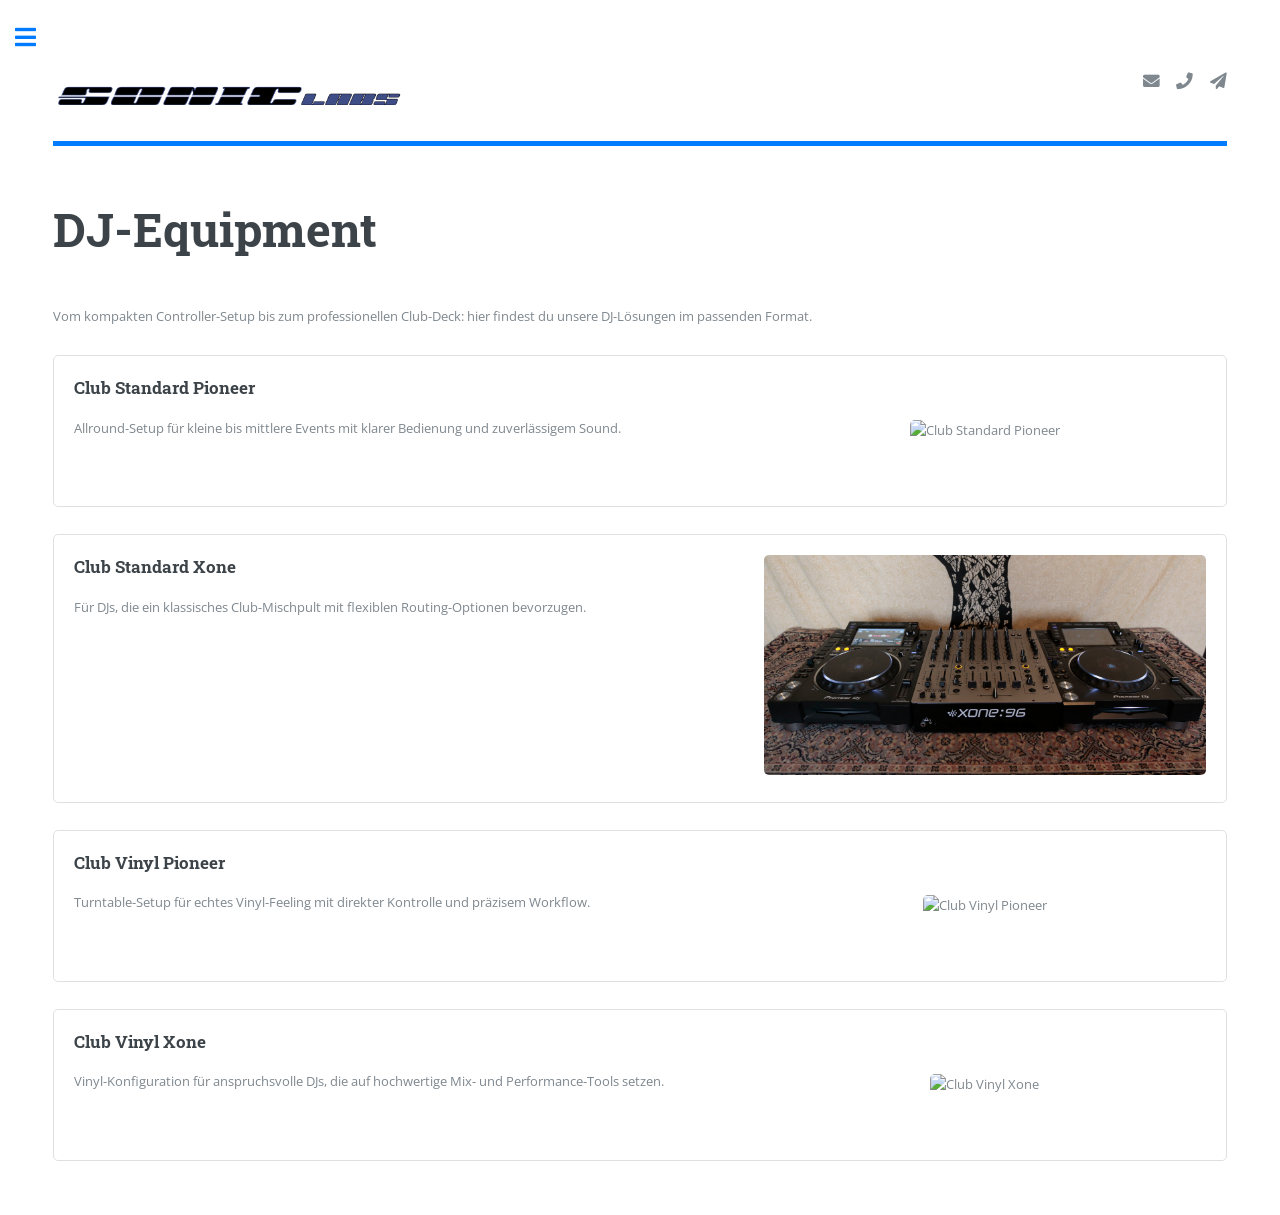
==== dj-equipment.html @ 785f8b0d "lets go" ====
<!doctype html>
<html>
  <head>
    <meta charset="utf-8" />
    <meta name="viewport" content="width=device-width, initial-scale=1" />
    <title>Sonic Labs | DJ-Equipment</title>
    <link rel="stylesheet" href="assets/css/main.css" />
  </head>
  <body class="is-preload">
    <div id="wrapper">
      <div id="main">
        <div class="inner">
          <header id="header">
            <a href="index.html" class="logo site-logo"
              ><img src="images/Sonic%20Labs%20Logo.png" alt="Sonic Labs"
            /></a>
            <ul class="icons">
              <li>
                <a
                  href="mailto:info@pa-anlagen.de"
                  class="icon solid fa-envelope"
                  ><span class="label">E-Mail</span></a
                >
              </li>
              <li>
                <a href="tel:+490000000000" class="icon solid fa-phone"
                  ><span class="label">Telefon</span></a
                >
              </li>
              <li>
                <a href="kontakt.html" class="icon solid fa-paper-plane"
                  ><span class="label">Anfrage</span></a
                >
              </li>
            </ul>
          </header>

          <section>
            <header class="main"><h1>DJ-Equipment</h1></header>
            <p>
              Vom kompakten Controller-Setup bis zum professionellen Club-Deck:
              hier findest du unsere DJ-Lösungen im passenden Format.
            </p>

            <section class="box">
              <div>
                <h3>Club Standard Pioneer</h3>
                <p>
                  Allround-Setup für kleine bis mittlere Events mit klarer
                  Bedienung und zuverlässigem Sound.
                </p>
              </div>
              <span class="image fit"
                ><img
                  src="images/Club%20Standart%20Pioneer.JPG"
                  alt="Club Standard Pioneer"
              /></span>
            </section>

            <section class="box">
              <div>
                <h3>Club Standard Xone</h3>
                <p>
                  Für DJs, die ein klassisches Club-Mischpult mit flexiblen
                  Routing-Optionen bevorzugen.
                </p>
              </div>
              <span class="image fit"
                ><img
                  src="images/Club%20Standart%20Xone.JPG"
                  alt="Club Standard Xone"
              /></span>
            </section>

            <section class="box">
              <div>
                <h3>Club Vinyl Pioneer</h3>
                <p>
                  Turntable-Setup für echtes Vinyl-Feeling mit direkter
                  Kontrolle und präzisem Workflow.
                </p>
              </div>
              <span class="image fit"
                ><img
                  src="images/Club%20Vinyl%20Pioneer.JPG"
                  alt="Club Vinyl Pioneer"
              /></span>
            </section>

            <section class="box">
              <div>
                <h3>Club Vinyl Xone</h3>
                <p>
                  Vinyl-Konfiguration für anspruchsvolle DJs, die auf
                  hochwertige Mix- und Performance-Tools setzen.
                </p>
              </div>
              <span class="image fit"
                ><img
                  src="images/Club%20Vinyl%20Xone.JPG"
                  alt="Club Vinyl Xone"
              /></span>
            </section>
          </section>
        </div>
      </div>

      <div id="sidebar">
        <div class="inner">
          <nav id="menu">
            <header class="major"><h2>Menü</h2></header>
            <ul>
              <li><a href="index.html#banner">Start</a></li>
              <li><a href="pa-systeme.html">PA-Systeme</a></li>
              <li><a href="lichttechnik.html">Lichttechnik</a></li>
              <li><a href="dj-equipment.html">DJ-Equipment</a></li>
              <li>
                <a href="zusatzliche-leistungen.html"
                  >Zusätzliche Dienstleistungen</a
                >
              </li>
              <li><a href="kontakt.html">Kontakt</a></li>
              <li><a href="impressum.html">Impressum</a></li>
            </ul>
          </nav>
          <footer id="footer">
            <p class="copyright">&copy; Sonic Labs</p>
          </footer>
        </div>
      </div>
    </div>
    <script src="assets/js/jquery.min.js"></script>
    <script src="assets/js/browser.min.js"></script>
    <script src="assets/js/breakpoints.min.js"></script>
    <script src="assets/js/util.js"></script>
    <script src="assets/js/main.js"></script>
  </body>
</html>
---- assets/css/main.css ----
@import url(fontawesome-all.min.css);
@import url("https://fonts.googleapis.com/css?family=Open+Sans:400,600,400italic,600italic|Roboto+Slab:400,700");
/*
	Editorial by HTML5 UP
	html5up.net | @ajlkn
	Free for personal and commercial use under the CCA 3.0 license (html5up.net/license)
*/
html,
body,
div,
span,
applet,
object,
iframe,
h1,
h2,
h3,
h4,
h5,
h6,
p,
blockquote,
pre,
a,
abbr,
acronym,
address,
big,
cite,
code,
del,
dfn,
em,
img,
ins,
kbd,
q,
s,
samp,
small,
strike,
strong,
sub,
sup,
tt,
var,
b,
u,
i,
center,
dl,
dt,
dd,
ol,
ul,
li,
fieldset,
form,
label,
legend,
table,
caption,
tbody,
tfoot,
thead,
tr,
th,
td,
article,
aside,
canvas,
details,
embed,
figure,
figcaption,
footer,
header,
hgroup,
menu,
nav,
output,
ruby,
section,
summary,
time,
mark,
audio,
video {
  margin: 0;
  padding: 0;
  border: 0;
  font-size: 100%;
  font: inherit;
  vertical-align: baseline;
}

article,
aside,
details,
figcaption,
figure,
footer,
header,
hgroup,
menu,
nav,
section {
  display: block;
}

body {
  line-height: 1;
}

ol,
ul {
  list-style: none;
}

blockquote,
q {
  quotes: none;
}
blockquote:before,
blockquote:after,
q:before,
q:after {
  content: "";
  content: none;
}

table {
  border-collapse: collapse;
  border-spacing: 0;
}

body {
  -webkit-text-size-adjust: none;
}

@media screen and (max-width: 480px) {
  html,
  body {
    min-width: 320px;
  }
}

html {
  box-sizing: border-box;
}

*,
*:before,
*:after {
  box-sizing: inherit;
}

body {
  background: #ffffff;
}
body.is-preload *,
body.is-preload *:before,
body.is-preload *:after,
body.is-resizing *,
body.is-resizing *:before,
body.is-resizing *:after {
  -moz-animation: none !important;
  -webkit-animation: none !important;
  -ms-animation: none !important;
  animation: none !important;
  -moz-transition: none !important;
  -webkit-transition: none !important;
  -ms-transition: none !important;
  transition: none !important;
}

/* Type */
body,
input,
select,
textarea {
  color: #7f888f;
  font-family: "Open Sans", sans-serif;
  font-size: 13pt;
  font-weight: 400;
  line-height: 1.65;
}
@media screen and (max-width: 1680px) {
  body,
  input,
  select,
  textarea {
    font-size: 11pt;
  }
}
@media screen and (max-width: 1280px) {
  body,
  input,
  select,
  textarea {
    font-size: 10pt;
  }
}
@media screen and (max-width: 360px) {
  body,
  input,
  select,
  textarea {
    font-size: 9pt;
  }
}

a {
  -moz-transition:
    color 0.2s ease-in-out,
    border-bottom-color 0.2s ease-in-out;
  -webkit-transition:
    color 0.2s ease-in-out,
    border-bottom-color 0.2s ease-in-out;
  -ms-transition:
    color 0.2s ease-in-out,
    border-bottom-color 0.2s ease-in-out;
  transition:
    color 0.2s ease-in-out,
    border-bottom-color 0.2s ease-in-out;
  border-bottom: dotted 1px;
  color: #007bff;
  text-decoration: none;
}
a:hover {
  border-bottom-color: #007bff;
  color: #007bff !important;
}
a:hover strong {
  color: inherit;
}

strong,
b {
  color: #3d4449;
  font-weight: 600;
}

em,
i {
  font-style: italic;
}

p {
  margin: 0 0 2em 0;
}

h1,
h2,
h3,
h4,
h5,
h6 {
  color: #3d4449;
  font-family: "Roboto Slab", serif;
  font-weight: 700;
  line-height: 1.5;
  margin: 0 0 1em 0;
}
h1 a,
h2 a,
h3 a,
h4 a,
h5 a,
h6 a {
  color: inherit;
  text-decoration: none;
  border-bottom: 0;
}

h1 {
  font-size: 4em;
  margin: 0 0 0.5em 0;
  line-height: 1.3;
}

h2 {
  font-size: 1.75em;
}

h3 {
  font-size: 1.25em;
}

h4 {
  font-size: 1.1em;
}

h5 {
  font-size: 0.9em;
}

h6 {
  font-size: 0.7em;
}

@media screen and (max-width: 1680px) {
  h1 {
    font-size: 3.5em;
  }
}

@media screen and (max-width: 980px) {
  h1 {
    font-size: 3.25em;
  }
}

@media screen and (max-width: 736px) {
  h1 {
    font-size: 2em;
    line-height: 1.4;
  }
  h2 {
    font-size: 1.5em;
  }
}

sub {
  font-size: 0.8em;
  position: relative;
  top: 0.5em;
}

sup {
  font-size: 0.8em;
  position: relative;
  top: -0.5em;
}

blockquote {
  border-left: solid 3px rgba(210, 215, 217, 0.75);
  font-style: italic;
  margin: 0 0 2em 0;
  padding: 0.5em 0 0.5em 2em;
}

code {
  background: rgba(230, 235, 237, 0.25);
  border-radius: 0.375em;
  border: solid 1px rgba(210, 215, 217, 0.75);
  font-family: "Courier New", monospace;
  font-size: 0.9em;
  margin: 0 0.25em;
  padding: 0.25em 0.65em;
}

pre {
  -webkit-overflow-scrolling: touch;
  font-family: "Courier New", monospace;
  font-size: 0.9em;
  margin: 0 0 2em 0;
}
pre code {
  display: block;
  line-height: 1.75;
  padding: 1em 1.5em;
  overflow-x: auto;
}

hr {
  border: 0;
  border-bottom: solid 1px rgba(210, 215, 217, 0.75);
  margin: 2em 0;
}
hr.major {
  margin: 3em 0;
}

.align-left {
  text-align: left;
}

.align-center {
  text-align: center;
}

.align-right {
  text-align: right;
}

/* Row */
.row {
  display: flex;
  flex-wrap: wrap;
  box-sizing: border-box;
  align-items: stretch;
}
.row > * {
  box-sizing: border-box;
}
.row.gtr-uniform > * > :last-child {
  margin-bottom: 0;
}
.row.aln-left {
  justify-content: flex-start;
}
.row.aln-center {
  justify-content: center;
}
.row.aln-right {
  justify-content: flex-end;
}
.row.aln-top {
  align-items: flex-start;
}
.row.aln-middle {
  align-items: center;
}
.row.aln-bottom {
  align-items: flex-end;
}
.row > .imp {
  order: -1;
}
.row > .col-1 {
  width: 8.33333%;
}
.row > .off-1 {
  margin-left: 8.33333%;
}
.row > .col-2 {
  width: 16.66667%;
}
.row > .off-2 {
  margin-left: 16.66667%;
}
.row > .col-3 {
  width: 25%;
}
.row > .off-3 {
  margin-left: 25%;
}
.row > .col-4 {
  width: 33.33333%;
}
.row > .off-4 {
  margin-left: 33.33333%;
}
.row > .col-5 {
  width: 41.66667%;
}
.row > .off-5 {
  margin-left: 41.66667%;
}
.row > .col-6 {
  width: 50%;
}
.row > .off-6 {
  margin-left: 50%;
}
.row > .col-7 {
  width: 58.33333%;
}
.row > .off-7 {
  margin-left: 58.33333%;
}
.row > .col-8 {
  width: 66.66667%;
}
.row > .off-8 {
  margin-left: 66.66667%;
}
.row > .col-9 {
  width: 75%;
}
.row > .off-9 {
  margin-left: 75%;
}
.row > .col-10 {
  width: 83.33333%;
}
.row > .off-10 {
  margin-left: 83.33333%;
}
.row > .col-11 {
  width: 91.66667%;
}
.row > .off-11 {
  margin-left: 91.66667%;
}
.row > .col-12 {
  width: 100%;
}
.row > .off-12 {
  margin-left: 100%;
}
.row.gtr-0 {
  margin-top: 0;
  margin-left: 0em;
}
.row.gtr-0 > * {
  padding: 0 0 0 0em;
}
.row.gtr-0.gtr-uniform {
  margin-top: 0em;
}
.row.gtr-0.gtr-uniform > * {
  padding-top: 0em;
}
.row.gtr-25 {
  margin-top: 0;
  margin-left: -0.375em;
}
.row.gtr-25 > * {
  padding: 0 0 0 0.375em;
}
.row.gtr-25.gtr-uniform {
  margin-top: -0.375em;
}
.row.gtr-25.gtr-uniform > * {
  padding-top: 0.375em;
}
.row.gtr-50 {
  margin-top: 0;
  margin-left: -0.75em;
}
.row.gtr-50 > * {
  padding: 0 0 0 0.75em;
}
.row.gtr-50.gtr-uniform {
  margin-top: -0.75em;
}
.row.gtr-50.gtr-uniform > * {
  padding-top: 0.75em;
}
.row {
  margin-top: 0;
  margin-left: -1.5em;
}
.row > * {
  padding: 0 0 0 1.5em;
}
.row.gtr-uniform {
  margin-top: -1.5em;
}
.row.gtr-uniform > * {
  padding-top: 1.5em;
}
.row.gtr-150 {
  margin-top: 0;
  margin-left: -2.25em;
}
.row.gtr-150 > * {
  padding: 0 0 0 2.25em;
}
.row.gtr-150.gtr-uniform {
  margin-top: -2.25em;
}
.row.gtr-150.gtr-uniform > * {
  padding-top: 2.25em;
}
.row.gtr-200 {
  margin-top: 0;
  margin-left: -3em;
}
.row.gtr-200 > * {
  padding: 0 0 0 3em;
}
.row.gtr-200.gtr-uniform {
  margin-top: -3em;
}
.row.gtr-200.gtr-uniform > * {
  padding-top: 3em;
}
@media screen and (max-width: 1680px) {
  .row {
    display: flex;
    flex-wrap: wrap;
    box-sizing: border-box;
    align-items: stretch;
  }
  .row > * {
    box-sizing: border-box;
  }
  .row.gtr-uniform > * > :last-child {
    margin-bottom: 0;
  }
  .row.aln-left {
    justify-content: flex-start;
  }
  .row.aln-center {
    justify-content: center;
  }
  .row.aln-right {
    justify-content: flex-end;
  }
  .row.aln-top {
    align-items: flex-start;
  }
  .row.aln-middle {
    align-items: center;
  }
  .row.aln-bottom {
    align-items: flex-end;
  }
  .row > .imp-xlarge {
    order: -1;
  }
  .row > .col-1-xlarge {
    width: 8.33333%;
  }
  .row > .off-1-xlarge {
    margin-left: 8.33333%;
  }
  .row > .col-2-xlarge {
    width: 16.66667%;
  }
  .row > .off-2-xlarge {
    margin-left: 16.66667%;
  }
  .row > .col-3-xlarge {
    width: 25%;
  }
  .row > .off-3-xlarge {
    margin-left: 25%;
  }
  .row > .col-4-xlarge {
    width: 33.33333%;
  }
  .row > .off-4-xlarge {
    margin-left: 33.33333%;
  }
  .row > .col-5-xlarge {
    width: 41.66667%;
  }
  .row > .off-5-xlarge {
    margin-left: 41.66667%;
  }
  .row > .col-6-xlarge {
    width: 50%;
  }
  .row > .off-6-xlarge {
    margin-left: 50%;
  }
  .row > .col-7-xlarge {
    width: 58.33333%;
  }
  .row > .off-7-xlarge {
    margin-left: 58.33333%;
  }
  .row > .col-8-xlarge {
    width: 66.66667%;
  }
  .row > .off-8-xlarge {
    margin-left: 66.66667%;
  }
  .row > .col-9-xlarge {
    width: 75%;
  }
  .row > .off-9-xlarge {
    margin-left: 75%;
  }
  .row > .col-10-xlarge {
    width: 83.33333%;
  }
  .row > .off-10-xlarge {
    margin-left: 83.33333%;
  }
  .row > .col-11-xlarge {
    width: 91.66667%;
  }
  .row > .off-11-xlarge {
    margin-left: 91.66667%;
  }
  .row > .col-12-xlarge {
    width: 100%;
  }
  .row > .off-12-xlarge {
    margin-left: 100%;
  }
  .row.gtr-0 {
    margin-top: 0;
    margin-left: 0em;
  }
  .row.gtr-0 > * {
    padding: 0 0 0 0em;
  }
  .row.gtr-0.gtr-uniform {
    margin-top: 0em;
  }
  .row.gtr-0.gtr-uniform > * {
    padding-top: 0em;
  }
  .row.gtr-25 {
    margin-top: 0;
    margin-left: -0.375em;
  }
  .row.gtr-25 > * {
    padding: 0 0 0 0.375em;
  }
  .row.gtr-25.gtr-uniform {
    margin-top: -0.375em;
  }
  .row.gtr-25.gtr-uniform > * {
    padding-top: 0.375em;
  }
  .row.gtr-50 {
    margin-top: 0;
    margin-left: -0.75em;
  }
  .row.gtr-50 > * {
    padding: 0 0 0 0.75em;
  }
  .row.gtr-50.gtr-uniform {
    margin-top: -0.75em;
  }
  .row.gtr-50.gtr-uniform > * {
    padding-top: 0.75em;
  }
  .row {
    margin-top: 0;
    margin-left: -1.5em;
  }
  .row > * {
    padding: 0 0 0 1.5em;
  }
  .row.gtr-uniform {
    margin-top: -1.5em;
  }
  .row.gtr-uniform > * {
    padding-top: 1.5em;
  }
  .row.gtr-150 {
    margin-top: 0;
    margin-left: -2.25em;
  }
  .row.gtr-150 > * {
    padding: 0 0 0 2.25em;
  }
  .row.gtr-150.gtr-uniform {
    margin-top: -2.25em;
  }
  .row.gtr-150.gtr-uniform > * {
    padding-top: 2.25em;
  }
  .row.gtr-200 {
    margin-top: 0;
    margin-left: -3em;
  }
  .row.gtr-200 > * {
    padding: 0 0 0 3em;
  }
  .row.gtr-200.gtr-uniform {
    margin-top: -3em;
  }
  .row.gtr-200.gtr-uniform > * {
    padding-top: 3em;
  }
}
@media screen and (max-width: 1280px) {
  .row {
    display: flex;
    flex-wrap: wrap;
    box-sizing: border-box;
    align-items: stretch;
  }
  .row > * {
    box-sizing: border-box;
  }
  .row.gtr-uniform > * > :last-child {
    margin-bottom: 0;
  }
  .row.aln-left {
    justify-content: flex-start;
  }
  .row.aln-center {
    justify-content: center;
  }
  .row.aln-right {
    justify-content: flex-end;
  }
  .row.aln-top {
    align-items: flex-start;
  }
  .row.aln-middle {
    align-items: center;
  }
  .row.aln-bottom {
    align-items: flex-end;
  }
  .row > .imp-large {
    order: -1;
  }
  .row > .col-1-large {
    width: 8.33333%;
  }
  .row > .off-1-large {
    margin-left: 8.33333%;
  }
  .row > .col-2-large {
    width: 16.66667%;
  }
  .row > .off-2-large {
    margin-left: 16.66667%;
  }
  .row > .col-3-large {
    width: 25%;
  }
  .row > .off-3-large {
    margin-left: 25%;
  }
  .row > .col-4-large {
    width: 33.33333%;
  }
  .row > .off-4-large {
    margin-left: 33.33333%;
  }
  .row > .col-5-large {
    width: 41.66667%;
  }
  .row > .off-5-large {
    margin-left: 41.66667%;
  }
  .row > .col-6-large {
    width: 50%;
  }
  .row > .off-6-large {
    margin-left: 50%;
  }
  .row > .col-7-large {
    width: 58.33333%;
  }
  .row > .off-7-large {
    margin-left: 58.33333%;
  }
  .row > .col-8-large {
    width: 66.66667%;
  }
  .row > .off-8-large {
    margin-left: 66.66667%;
  }
  .row > .col-9-large {
    width: 75%;
  }
  .row > .off-9-large {
    margin-left: 75%;
  }
  .row > .col-10-large {
    width: 83.33333%;
  }
  .row > .off-10-large {
    margin-left: 83.33333%;
  }
  .row > .col-11-large {
    width: 91.66667%;
  }
  .row > .off-11-large {
    margin-left: 91.66667%;
  }
  .row > .col-12-large {
    width: 100%;
  }
  .row > .off-12-large {
    margin-left: 100%;
  }
  .row.gtr-0 {
    margin-top: 0;
    margin-left: 0em;
  }
  .row.gtr-0 > * {
    padding: 0 0 0 0em;
  }
  .row.gtr-0.gtr-uniform {
    margin-top: 0em;
  }
  .row.gtr-0.gtr-uniform > * {
    padding-top: 0em;
  }
  .row.gtr-25 {
    margin-top: 0;
    margin-left: -0.375em;
  }
  .row.gtr-25 > * {
    padding: 0 0 0 0.375em;
  }
  .row.gtr-25.gtr-uniform {
    margin-top: -0.375em;
  }
  .row.gtr-25.gtr-uniform > * {
    padding-top: 0.375em;
  }
  .row.gtr-50 {
    margin-top: 0;
    margin-left: -0.75em;
  }
  .row.gtr-50 > * {
    padding: 0 0 0 0.75em;
  }
  .row.gtr-50.gtr-uniform {
    margin-top: -0.75em;
  }
  .row.gtr-50.gtr-uniform > * {
    padding-top: 0.75em;
  }
  .row {
    margin-top: 0;
    margin-left: -1.5em;
  }
  .row > * {
    padding: 0 0 0 1.5em;
  }
  .row.gtr-uniform {
    margin-top: -1.5em;
  }
  .row.gtr-uniform > * {
    padding-top: 1.5em;
  }
  .row.gtr-150 {
    margin-top: 0;
    margin-left: -2.25em;
  }
  .row.gtr-150 > * {
    padding: 0 0 0 2.25em;
  }
  .row.gtr-150.gtr-uniform {
    margin-top: -2.25em;
  }
  .row.gtr-150.gtr-uniform > * {
    padding-top: 2.25em;
  }
  .row.gtr-200 {
    margin-top: 0;
    margin-left: -3em;
  }
  .row.gtr-200 > * {
    padding: 0 0 0 3em;
  }
  .row.gtr-200.gtr-uniform {
    margin-top: -3em;
  }
  .row.gtr-200.gtr-uniform > * {
    padding-top: 3em;
  }
}
@media screen and (max-width: 980px) {
  .row {
    display: flex;
    flex-wrap: wrap;
    box-sizing: border-box;
    align-items: stretch;
  }
  .row > * {
    box-sizing: border-box;
  }
  .row.gtr-uniform > * > :last-child {
    margin-bottom: 0;
  }
  .row.aln-left {
    justify-content: flex-start;
  }
  .row.aln-center {
    justify-content: center;
  }
  .row.aln-right {
    justify-content: flex-end;
  }
  .row.aln-top {
    align-items: flex-start;
  }
  .row.aln-middle {
    align-items: center;
  }
  .row.aln-bottom {
    align-items: flex-end;
  }
  .row > .imp-medium {
    order: -1;
  }
  .row > .col-1-medium {
    width: 8.33333%;
  }
  .row > .off-1-medium {
    margin-left: 8.33333%;
  }
  .row > .col-2-medium {
    width: 16.66667%;
  }
  .row > .off-2-medium {
    margin-left: 16.66667%;
  }
  .row > .col-3-medium {
    width: 25%;
  }
  .row > .off-3-medium {
    margin-left: 25%;
  }
  .row > .col-4-medium {
    width: 33.33333%;
  }
  .row > .off-4-medium {
    margin-left: 33.33333%;
  }
  .row > .col-5-medium {
    width: 41.66667%;
  }
  .row > .off-5-medium {
    margin-left: 41.66667%;
  }
  .row > .col-6-medium {
    width: 50%;
  }
  .row > .off-6-medium {
    margin-left: 50%;
  }
  .row > .col-7-medium {
    width: 58.33333%;
  }
  .row > .off-7-medium {
    margin-left: 58.33333%;
  }
  .row > .col-8-medium {
    width: 66.66667%;
  }
  .row > .off-8-medium {
    margin-left: 66.66667%;
  }
  .row > .col-9-medium {
    width: 75%;
  }
  .row > .off-9-medium {
    margin-left: 75%;
  }
  .row > .col-10-medium {
    width: 83.33333%;
  }
  .row > .off-10-medium {
    margin-left: 83.33333%;
  }
  .row > .col-11-medium {
    width: 91.66667%;
  }
  .row > .off-11-medium {
    margin-left: 91.66667%;
  }
  .row > .col-12-medium {
    width: 100%;
  }
  .row > .off-12-medium {
    margin-left: 100%;
  }
  .row.gtr-0 {
    margin-top: 0;
    margin-left: 0em;
  }
  .row.gtr-0 > * {
    padding: 0 0 0 0em;
  }
  .row.gtr-0.gtr-uniform {
    margin-top: 0em;
  }
  .row.gtr-0.gtr-uniform > * {
    padding-top: 0em;
  }
  .row.gtr-25 {
    margin-top: 0;
    margin-left: -0.375em;
  }
  .row.gtr-25 > * {
    padding: 0 0 0 0.375em;
  }
  .row.gtr-25.gtr-uniform {
    margin-top: -0.375em;
  }
  .row.gtr-25.gtr-uniform > * {
    padding-top: 0.375em;
  }
  .row.gtr-50 {
    margin-top: 0;
    margin-left: -0.75em;
  }
  .row.gtr-50 > * {
    padding: 0 0 0 0.75em;
  }
  .row.gtr-50.gtr-uniform {
    margin-top: -0.75em;
  }
  .row.gtr-50.gtr-uniform > * {
    padding-top: 0.75em;
  }
  .row {
    margin-top: 0;
    margin-left: -1.5em;
  }
  .row > * {
    padding: 0 0 0 1.5em;
  }
  .row.gtr-uniform {
    margin-top: -1.5em;
  }
  .row.gtr-uniform > * {
    padding-top: 1.5em;
  }
  .row.gtr-150 {
    margin-top: 0;
    margin-left: -2.25em;
  }
  .row.gtr-150 > * {
    padding: 0 0 0 2.25em;
  }
  .row.gtr-150.gtr-uniform {
    margin-top: -2.25em;
  }
  .row.gtr-150.gtr-uniform > * {
    padding-top: 2.25em;
  }
  .row.gtr-200 {
    margin-top: 0;
    margin-left: -3em;
  }
  .row.gtr-200 > * {
    padding: 0 0 0 3em;
  }
  .row.gtr-200.gtr-uniform {
    margin-top: -3em;
  }
  .row.gtr-200.gtr-uniform > * {
    padding-top: 3em;
  }
}
@media screen and (max-width: 736px) {
  .row {
    display: flex;
    flex-wrap: wrap;
    box-sizing: border-box;
    align-items: stretch;
  }
  .row > * {
    box-sizing: border-box;
  }
  .row.gtr-uniform > * > :last-child {
    margin-bottom: 0;
  }
  .row.aln-left {
    justify-content: flex-start;
  }
  .row.aln-center {
    justify-content: center;
  }
  .row.aln-right {
    justify-content: flex-end;
  }
  .row.aln-top {
    align-items: flex-start;
  }
  .row.aln-middle {
    align-items: center;
  }
  .row.aln-bottom {
    align-items: flex-end;
  }
  .row > .imp-small {
    order: -1;
  }
  .row > .col-1-small {
    width: 8.33333%;
  }
  .row > .off-1-small {
    margin-left: 8.33333%;
  }
  .row > .col-2-small {
    width: 16.66667%;
  }
  .row > .off-2-small {
    margin-left: 16.66667%;
  }
  .row > .col-3-small {
    width: 25%;
  }
  .row > .off-3-small {
    margin-left: 25%;
  }
  .row > .col-4-small {
    width: 33.33333%;
  }
  .row > .off-4-small {
    margin-left: 33.33333%;
  }
  .row > .col-5-small {
    width: 41.66667%;
  }
  .row > .off-5-small {
    margin-left: 41.66667%;
  }
  .row > .col-6-small {
    width: 50%;
  }
  .row > .off-6-small {
    margin-left: 50%;
  }
  .row > .col-7-small {
    width: 58.33333%;
  }
  .row > .off-7-small {
    margin-left: 58.33333%;
  }
  .row > .col-8-small {
    width: 66.66667%;
  }
  .row > .off-8-small {
    margin-left: 66.66667%;
  }
  .row > .col-9-small {
    width: 75%;
  }
  .row > .off-9-small {
    margin-left: 75%;
  }
  .row > .col-10-small {
    width: 83.33333%;
  }
  .row > .off-10-small {
    margin-left: 83.33333%;
  }
  .row > .col-11-small {
    width: 91.66667%;
  }
  .row > .off-11-small {
    margin-left: 91.66667%;
  }
  .row > .col-12-small {
    width: 100%;
  }
  .row > .off-12-small {
    margin-left: 100%;
  }
  .row.gtr-0 {
    margin-top: 0;
    margin-left: 0em;
  }
  .row.gtr-0 > * {
    padding: 0 0 0 0em;
  }
  .row.gtr-0.gtr-uniform {
    margin-top: 0em;
  }
  .row.gtr-0.gtr-uniform > * {
    padding-top: 0em;
  }
  .row.gtr-25 {
    margin-top: 0;
    margin-left: -0.375em;
  }
  .row.gtr-25 > * {
    padding: 0 0 0 0.375em;
  }
  .row.gtr-25.gtr-uniform {
    margin-top: -0.375em;
  }
  .row.gtr-25.gtr-uniform > * {
    padding-top: 0.375em;
  }
  .row.gtr-50 {
    margin-top: 0;
    margin-left: -0.75em;
  }
  .row.gtr-50 > * {
    padding: 0 0 0 0.75em;
  }
  .row.gtr-50.gtr-uniform {
    margin-top: -0.75em;
  }
  .row.gtr-50.gtr-uniform > * {
    padding-top: 0.75em;
  }
  .row {
    margin-top: 0;
    margin-left: -1.5em;
  }
  .row > * {
    padding: 0 0 0 1.5em;
  }
  .row.gtr-uniform {
    margin-top: -1.5em;
  }
  .row.gtr-uniform > * {
    padding-top: 1.5em;
  }
  .row.gtr-150 {
    margin-top: 0;
    margin-left: -2.25em;
  }
  .row.gtr-150 > * {
    padding: 0 0 0 2.25em;
  }
  .row.gtr-150.gtr-uniform {
    margin-top: -2.25em;
  }
  .row.gtr-150.gtr-uniform > * {
    padding-top: 2.25em;
  }
  .row.gtr-200 {
    margin-top: 0;
    margin-left: -3em;
  }
  .row.gtr-200 > * {
    padding: 0 0 0 3em;
  }
  .row.gtr-200.gtr-uniform {
    margin-top: -3em;
  }
  .row.gtr-200.gtr-uniform > * {
    padding-top: 3em;
  }
}
@media screen and (max-width: 480px) {
  .row {
    display: flex;
    flex-wrap: wrap;
    box-sizing: border-box;
    align-items: stretch;
  }
  .row > * {
    box-sizing: border-box;
  }
  .row.gtr-uniform > * > :last-child {
    margin-bottom: 0;
  }
  .row.aln-left {
    justify-content: flex-start;
  }
  .row.aln-center {
    justify-content: center;
  }
  .row.aln-right {
    justify-content: flex-end;
  }
  .row.aln-top {
    align-items: flex-start;
  }
  .row.aln-middle {
    align-items: center;
  }
  .row.aln-bottom {
    align-items: flex-end;
  }
  .row > .imp-xsmall {
    order: -1;
  }
  .row > .col-1-xsmall {
    width: 8.33333%;
  }
  .row > .off-1-xsmall {
    margin-left: 8.33333%;
  }
  .row > .col-2-xsmall {
    width: 16.66667%;
  }
  .row > .off-2-xsmall {
    margin-left: 16.66667%;
  }
  .row > .col-3-xsmall {
    width: 25%;
  }
  .row > .off-3-xsmall {
    margin-left: 25%;
  }
  .row > .col-4-xsmall {
    width: 33.33333%;
  }
  .row > .off-4-xsmall {
    margin-left: 33.33333%;
  }
  .row > .col-5-xsmall {
    width: 41.66667%;
  }
  .row > .off-5-xsmall {
    margin-left: 41.66667%;
  }
  .row > .col-6-xsmall {
    width: 50%;
  }
  .row > .off-6-xsmall {
    margin-left: 50%;
  }
  .row > .col-7-xsmall {
    width: 58.33333%;
  }
  .row > .off-7-xsmall {
    margin-left: 58.33333%;
  }
  .row > .col-8-xsmall {
    width: 66.66667%;
  }
  .row > .off-8-xsmall {
    margin-left: 66.66667%;
  }
  .row > .col-9-xsmall {
    width: 75%;
  }
  .row > .off-9-xsmall {
    margin-left: 75%;
  }
  .row > .col-10-xsmall {
    width: 83.33333%;
  }
  .row > .off-10-xsmall {
    margin-left: 83.33333%;
  }
  .row > .col-11-xsmall {
    width: 91.66667%;
  }
  .row > .off-11-xsmall {
    margin-left: 91.66667%;
  }
  .row > .col-12-xsmall {
    width: 100%;
  }
  .row > .off-12-xsmall {
    margin-left: 100%;
  }
  .row.gtr-0 {
    margin-top: 0;
    margin-left: 0em;
  }
  .row.gtr-0 > * {
    padding: 0 0 0 0em;
  }
  .row.gtr-0.gtr-uniform {
    margin-top: 0em;
  }
  .row.gtr-0.gtr-uniform > * {
    padding-top: 0em;
  }
  .row.gtr-25 {
    margin-top: 0;
    margin-left: -0.375em;
  }
  .row.gtr-25 > * {
    padding: 0 0 0 0.375em;
  }
  .row.gtr-25.gtr-uniform {
    margin-top: -0.375em;
  }
  .row.gtr-25.gtr-uniform > * {
    padding-top: 0.375em;
  }
  .row.gtr-50 {
    margin-top: 0;
    margin-left: -0.75em;
  }
  .row.gtr-50 > * {
    padding: 0 0 0 0.75em;
  }
  .row.gtr-50.gtr-uniform {
    margin-top: -0.75em;
  }
  .row.gtr-50.gtr-uniform > * {
    padding-top: 0.75em;
  }
  .row {
    margin-top: 0;
    margin-left: -1.5em;
  }
  .row > * {
    padding: 0 0 0 1.5em;
  }
  .row.gtr-uniform {
    margin-top: -1.5em;
  }
  .row.gtr-uniform > * {
    padding-top: 1.5em;
  }
  .row.gtr-150 {
    margin-top: 0;
    margin-left: -2.25em;
  }
  .row.gtr-150 > * {
    padding: 0 0 0 2.25em;
  }
  .row.gtr-150.gtr-uniform {
    margin-top: -2.25em;
  }
  .row.gtr-150.gtr-uniform > * {
    padding-top: 2.25em;
  }
  .row.gtr-200 {
    margin-top: 0;
    margin-left: -3em;
  }
  .row.gtr-200 > * {
    padding: 0 0 0 3em;
  }
  .row.gtr-200.gtr-uniform {
    margin-top: -3em;
  }
  .row.gtr-200.gtr-uniform > * {
    padding-top: 3em;
  }
}

/* Section/Article */
section.special,
article.special {
  text-align: center;
}

header p {
  font-family: "Roboto Slab", serif;
  font-size: 1em;
  font-weight: 400;
  letter-spacing: 0.075em;
  margin-top: -0.5em;
  text-transform: uppercase;
}

header.major > :last-child {
  border-bottom: solid 3px #007bff;
  display: inline-block;
  margin: 0 0 2em 0;
  padding: 0 0.75em 0.5em 0;
}

header.main > :last-child {
  margin: 0 0 1em 0;
}

/* Form */
form {
  margin: 0 0 2em 0;
}

label {
  color: #3d4449;
  display: block;
  font-size: 0.9em;
  font-weight: 600;
  margin: 0 0 1em 0;
}

input[type="text"],
input[type="password"],
input[type="email"],
input[type="tel"],
input[type="search"],
input[type="url"],
select,
textarea {
  -moz-appearance: none;
  -webkit-appearance: none;
  -ms-appearance: none;
  appearance: none;
  background: #ffffff;
  border-radius: 0.375em;
  border: none;
  border: solid 1px rgba(210, 215, 217, 0.75);
  color: inherit;
  display: block;
  outline: 0;
  padding: 0 1em;
  text-decoration: none;
  width: 100%;
}
input[type="text"]:invalid,
input[type="password"]:invalid,
input[type="email"]:invalid,
input[type="tel"]:invalid,
input[type="search"]:invalid,
input[type="url"]:invalid,
select:invalid,
textarea:invalid {
  box-shadow: none;
}
input[type="text"]:focus,
input[type="password"]:focus,
input[type="email"]:focus,
input[type="tel"]:focus,
input[type="search"]:focus,
input[type="url"]:focus,
select:focus,
textarea:focus {
  border-color: #007bff;
  box-shadow: 0 0 0 1px #007bff;
}

select {
  background-image: url("data:image/svg+xml;charset=utf8,%3Csvg xmlns='http://www.w3.org/2000/svg' width='40' height='40' preserveAspectRatio='none' viewBox='0 0 40 40'%3E%3Cpath d='M9.4,12.3l10.4,10.4l10.4-10.4c0.2-0.2,0.5-0.4,0.9-0.4c0.3,0,0.6,0.1,0.9,0.4l3.3,3.3c0.2,0.2,0.4,0.5,0.4,0.9 c0,0.4-0.1,0.6-0.4,0.9L20.7,31.9c-0.2,0.2-0.5,0.4-0.9,0.4c-0.3,0-0.6-0.1-0.9-0.4L4.3,17.3c-0.2-0.2-0.4-0.5-0.4-0.9 c0-0.4,0.1-0.6,0.4-0.9l3.3-3.3c0.2-0.2,0.5-0.4,0.9-0.4S9.1,12.1,9.4,12.3z' fill='rgba(210, 215, 217, 0.75)' /%3E%3C/svg%3E");
  background-size: 1.25em;
  background-repeat: no-repeat;
  background-position: calc(100% - 1em) center;
  height: 2.75em;
  padding-right: 2.75em;
  text-overflow: ellipsis;
}
select option {
  color: #3d4449;
  background: #ffffff;
}
select:focus::-ms-value {
  background-color: transparent;
}
select::-ms-expand {
  display: none;
}

input[type="text"],
input[type="password"],
input[type="email"],
input[type="tel"],
input[type="search"],
input[type="url"],
select {
  height: 2.75em;
}

textarea {
  padding: 0.75em 1em;
}

input[type="checkbox"],
input[type="radio"] {
  -moz-appearance: none;
  -webkit-appearance: none;
  -ms-appearance: none;
  appearance: none;
  display: block;
  float: left;
  margin-right: -2em;
  opacity: 0;
  width: 1em;
  z-index: -1;
}
input[type="checkbox"] + label,
input[type="radio"] + label {
  text-decoration: none;
  color: #7f888f;
  cursor: pointer;
  display: inline-block;
  font-size: 1em;
  font-weight: 400;
  padding-left: 2.4em;
  padding-right: 0.75em;
  position: relative;
}
input[type="checkbox"] + label:before,
input[type="radio"] + label:before {
  -moz-osx-font-smoothing: grayscale;
  -webkit-font-smoothing: antialiased;
  display: inline-block;
  font-style: normal;
  font-variant: normal;
  text-rendering: auto;
  line-height: 1;
  text-transform: none !important;
  font-family: "Font Awesome 5 Free";
  font-weight: 900;
}
input[type="checkbox"] + label:before,
input[type="radio"] + label:before {
  background: #ffffff;
  border-radius: 0.375em;
  border: solid 1px rgba(210, 215, 217, 0.75);
  content: "";
  display: inline-block;
  font-size: 0.8em;
  height: 2.0625em;
  left: 0;
  line-height: 2.0625em;
  position: absolute;
  text-align: center;
  top: 0;
  width: 2.0625em;
}
input[type="checkbox"]:checked + label:before,
input[type="radio"]:checked + label:before {
  background: #3d4449;
  border-color: #3d4449;
  color: #ffffff;
  content: "\f00c";
}
input[type="checkbox"]:focus + label:before,
input[type="radio"]:focus + label:before {
  border-color: #007bff;
  box-shadow: 0 0 0 1px #007bff;
}

input[type="checkbox"] + label:before {
  border-radius: 0.375em;
}

input[type="radio"] + label:before {
  border-radius: 100%;
}

::-webkit-input-placeholder {
  color: #9fa3a6 !important;
  opacity: 1;
}

:-moz-placeholder {
  color: #9fa3a6 !important;
  opacity: 1;
}

::-moz-placeholder {
  color: #9fa3a6 !important;
  opacity: 1;
}

:-ms-input-placeholder {
  color: #9fa3a6 !important;
  opacity: 1;
}

/* Box */
.box {
  border-radius: 0.375em;
  border: solid 1px rgba(210, 215, 217, 0.75);
  margin-bottom: 2em;
  padding: 1.5em;
}
.box {
  display: grid;
  gap: 1.5em 2em;
  grid-template-columns: minmax(0, 1.2fr) minmax(240px, 0.8fr);
  grid-template-areas:
    "title image"
    "text image";
  align-items: center;
}
.box > :last-child,
.box > :last-child > :last-child,
.box > :last-child > :last-child > :last-child {
  margin-bottom: 0;
}
.box h3 {
  grid-area: title;
}
.box p {
  grid-area: text;
}
.box.alt {
  border: 0;
  border-radius: 0;
  padding: 0;
}

/* Icon */
.icon {
  text-decoration: none;
  border-bottom: none;
  position: relative;
}
.icon:before {
  -moz-osx-font-smoothing: grayscale;
  -webkit-font-smoothing: antialiased;
  display: inline-block;
  font-style: normal;
  font-variant: normal;
  text-rendering: auto;
  line-height: 1;
  text-transform: none !important;
  font-family: "Font Awesome 5 Free";
  font-weight: 400;
}
.icon > .label {
  display: none;
}
.icon:before {
  line-height: inherit;
}
.icon.solid:before {
  font-weight: 900;
}
.icon.brands:before {
  font-family: "Font Awesome 5 Brands";
}

/* Image */
.image {
  border-radius: 0.375em;
  border: 0;
  display: inline-block;
  position: relative;
}
.image img {
  border-radius: 0.375em;
  display: block;
}
.image.left,
.image.right {
  max-width: 40%;
}
.image.left img,
.image.right img {
  width: 100%;
}
.image.left {
  float: left;
  padding: 0 1.5em 1em 0;
  top: 0.25em;
}
.image.right {
  float: right;
  padding: 0 0 1em 1.5em;
  top: 0.25em;
}
.image.fit {
  display: block;
  margin: 0 0 2em 0;
  width: 100%;
}
.image.fit img {
  width: 100%;
}
.image.main {
  display: block;
  margin: 0 0 3em 0;
  width: 100%;
}
.image.main img {
  width: 100%;
}

.box .image.fit {
  align-self: center;
  display: block;
  grid-area: image;
  margin: 0;
  text-align: center;
}

.box .image.fit img {
  display: inline-block;
  height: auto;
  max-height: 16rem;
  max-width: 100%;
  object-fit: contain;
  width: auto;
}

/* Lightbox overlay */
.lightbox-overlay {
  position: fixed;
  inset: 0;
  background: rgba(0, 0, 0, 0.85);
  display: none;
  align-items: center;
  justify-content: center;
  z-index: 9999;
}
.lightbox-overlay img {
  max-width: 95%;
  max-height: 95%;
  box-shadow: 0 10px 30px rgba(0, 0, 0, 0.6);
}
.lightbox-overlay.visible {
  display: flex;
}

/* Make images indicate clickability */
.image.fit img,
.image.main img {
  cursor: zoom-in;
}

/* Close button inside lightbox */
.lightbox-close {
  position: absolute;
  top: 1rem;
  right: 1rem;
  width: 44px;
  height: 44px;
  background: rgba(0, 0, 0, 0.45);
  border: none;
  border-radius: 50%;
  color: #fff;
  font-size: 1.2rem;
  line-height: 1;
  display: flex;
  align-items: center;
  justify-content: center;
  cursor: pointer;
  z-index: 10000;
  box-shadow: 0 6px 18px rgba(0, 0, 0, 0.45);
}
.lightbox-close:focus {
  outline: 2px solid rgba(255, 255, 255, 0.12);
}
.lightbox-close:hover {
  transform: scale(1.05);
  background: rgba(0, 0, 0, 0.55);
}

@media screen and (max-width: 736px) {
  .box {
    grid-template-columns: 1fr;
    grid-template-areas:
      "title"
      "text"
      "image";
  }

  .box .image.fit img {
    max-height: 12rem;
  }
}

a.image {
  overflow: hidden;
}
a.image img {
  -moz-transition: -moz-transform 0.2s ease;
  -webkit-transition: -webkit-transform 0.2s ease;
  -ms-transition: -ms-transform 0.2s ease;
  transition: transform 0.2s ease;
}
a.image:hover img {
  -moz-transform: scale(1.075);
  -webkit-transform: scale(1.075);
  -ms-transform: scale(1.075);
  transform: scale(1.075);
}

/* List */
ol {
  list-style: decimal;
  margin: 0 0 2em 0;
  padding-left: 1.25em;
}
ol li {
  padding-left: 0.25em;
}

ul {
  list-style: disc;
  margin: 0 0 2em 0;
  padding-left: 1em;
}
ul li {
  padding-left: 0.5em;
}
ul.alt {
  list-style: none;
  padding-left: 0;
}
ul.alt li {
  border-top: solid 1px rgba(210, 215, 217, 0.75);
  padding: 0.5em 0;
}
ul.alt li:first-child {
  border-top: 0;
  padding-top: 0;
}

dl {
  margin: 0 0 2em 0;
}
dl dt {
  display: block;
  font-weight: 600;
  margin: 0 0 1em 0;
}
dl dd {
  margin-left: 2em;
}

/* Actions */
ul.actions {
  display: -moz-flex;
  display: -webkit-flex;
  display: -ms-flex;
  display: flex;
  cursor: default;
  list-style: none;
  margin-left: -1em;
  padding-left: 0;
}
ul.actions li {
  padding: 0 0 0 1em;
  vertical-align: middle;
}
ul.actions.special {
  -moz-justify-content: center;
  -webkit-justify-content: center;
  -ms-justify-content: center;
  justify-content: center;
  width: 100%;
  margin-left: 0;
}
ul.actions.special li:first-child {
  padding-left: 0;
}
ul.actions.stacked {
  -moz-flex-direction: column;
  -webkit-flex-direction: column;
  -ms-flex-direction: column;
  flex-direction: column;
  margin-left: 0;
}
ul.actions.stacked li {
  padding: 1.3em 0 0 0;
}
ul.actions.stacked li:first-child {
  padding-top: 0;
}
ul.actions.fit {
  width: calc(100% + 1em);
}
ul.actions.fit li {
  -moz-flex-grow: 1;
  -webkit-flex-grow: 1;
  -ms-flex-grow: 1;
  flex-grow: 1;
  -moz-flex-shrink: 1;
  -webkit-flex-shrink: 1;
  -ms-flex-shrink: 1;
  flex-shrink: 1;
  width: 100%;
}
ul.actions.fit li > * {
  width: 100%;
}
ul.actions.fit.stacked {
  width: 100%;
}

/* Icons */
ul.icons {
  cursor: default;
  list-style: none;
  padding-left: 0;
}
ul.icons li {
  display: inline-block;
  padding: 0 1em 0 0;
}
ul.icons li:last-child {
  padding-right: 0;
}
ul.icons li .icon {
  color: inherit;
}
ul.icons li .icon:before {
  font-size: 1.25em;
}

/* Contact */
ul.contact {
  list-style: none;
  padding: 0;
}
ul.contact li {
  text-decoration: none;
  border-top: solid 1px rgba(210, 215, 217, 0.75);
  margin: 1.5em 0 0 0;
  padding: 1.5em 0 0 3em;
  position: relative;
}
ul.contact li:before {
  -moz-osx-font-smoothing: grayscale;
  -webkit-font-smoothing: antialiased;
  display: inline-block;
  font-style: normal;
  font-variant: normal;
  text-rendering: auto;
  line-height: 1;
  text-transform: none !important;
  font-family: "Font Awesome 5 Free";
  font-weight: 400;
}
ul.contact li:before {
  color: #007bff;
  display: inline-block;
  font-size: 1.5em;
  height: 1.125em;
  left: 0;
  line-height: 1.125em;
  position: absolute;
  text-align: center;
  top: 1em;
  width: 1.5em;
}
ul.contact li:first-child {
  border-top: 0;
  margin-top: 0;
  padding-top: 0;
}
ul.contact li:first-child:before {
  top: 0;
}
ul.contact li a {
  color: inherit;
}

/* Pagination */
ul.pagination {
  cursor: default;
  list-style: none;
  padding-left: 0;
}
ul.pagination li {
  display: inline-block;
  padding-left: 0;
  vertical-align: middle;
}
ul.pagination li > .page {
  -moz-transition:
    background-color 0.2s ease-in-out,
    color 0.2s ease-in-out;
  -webkit-transition:
    background-color 0.2s ease-in-out,
    color 0.2s ease-in-out;
  -ms-transition:
    background-color 0.2s ease-in-out,
    color 0.2s ease-in-out;
  transition:
    background-color 0.2s ease-in-out,
    color 0.2s ease-in-out;
  border-bottom: 0;
  border-radius: 0.375em;
  display: inline-block;
  font-size: 0.8em;
  font-weight: 600;
  height: 2em;
  line-height: 2em;
  margin: 0 0.125em;
  min-width: 2em;
  padding: 0 0.5em;
  text-align: center;
}
ul.pagination li > .page.active {
  background-color: #007bff;
  color: #ffffff !important;
}
ul.pagination li > .page.active:hover {
  background-color: #2891ff;
}
ul.pagination li > .page.active:active {
  background-color: #006be6;
}
ul.pagination li:first-child {
  padding-right: 0.75em;
}
ul.pagination li:last-child {
  padding-left: 0.75em;
}
@media screen and (max-width: 480px) {
  ul.pagination li:nth-child(n + 2):nth-last-child(n + 2) {
    display: none;
  }
  ul.pagination li:first-child {
    padding-right: 0;
  }
}

/* Table */
.table-wrapper {
  -webkit-overflow-scrolling: touch;
  overflow-x: auto;
}

table {
  margin: 0 0 2em 0;
  width: 100%;
}
table tbody tr {
  border: solid 1px rgba(210, 215, 217, 0.75);
  border-left: 0;
  border-right: 0;
}
table tbody tr:nth-child(2n + 1) {
  background-color: rgba(230, 235, 237, 0.25);
}
table td {
  padding: 0.75em 0.75em;
}
table th {
  color: #3d4449;
  font-size: 0.9em;
  font-weight: 600;
  padding: 0 0.75em 0.75em 0.75em;
  text-align: left;
}
table thead {
  border-bottom: solid 2px rgba(210, 215, 217, 0.75);
}
table tfoot {
  border-top: solid 2px rgba(210, 215, 217, 0.75);
}
table.alt {
  border-collapse: separate;
}
table.alt tbody tr td {
  border: solid 1px rgba(210, 215, 217, 0.75);
  border-left-width: 0;
  border-top-width: 0;
}
table.alt tbody tr td:first-child {
  border-left-width: 1px;
}
table.alt tbody tr:first-child td {
  border-top-width: 1px;
}
table.alt thead {
  border-bottom: 0;
}
table.alt tfoot {
  border-top: 0;
}

/* Button */
input[type="submit"],
input[type="reset"],
input[type="button"],
button,
.button {
  -moz-appearance: none;
  -webkit-appearance: none;
  -ms-appearance: none;
  appearance: none;
  -moz-transition:
    background-color 0.2s ease-in-out,
    color 0.2s ease-in-out;
  -webkit-transition:
    background-color 0.2s ease-in-out,
    color 0.2s ease-in-out;
  -ms-transition:
    background-color 0.2s ease-in-out,
    color 0.2s ease-in-out;
  transition:
    background-color 0.2s ease-in-out,
    color 0.2s ease-in-out;
  background-color: transparent;
  border-radius: 0.375em;
  border: 0;
  box-shadow: inset 0 0 0 2px #007bff;
  color: #007bff !important;
  cursor: pointer;
  display: inline-block;
  font-family: "Roboto Slab", serif;
  font-size: 0.8em;
  font-weight: 700;
  height: 3.5em;
  letter-spacing: 0.075em;
  line-height: 3.5em;
  padding: 0 2.25em;
  text-align: center;
  text-decoration: none;
  text-transform: uppercase;
  white-space: nowrap;
}
input[type="submit"]:hover,
input[type="reset"]:hover,
input[type="button"]:hover,
button:hover,
.button:hover {
  background-color: rgba(245, 106, 106, 0.05);
}
input[type="submit"]:active,
input[type="reset"]:active,
input[type="button"]:active,
button:active,
.button:active {
  background-color: rgba(245, 106, 106, 0.15);
}
input[type="submit"].icon:before,
input[type="reset"].icon:before,
input[type="button"].icon:before,
button.icon:before,
.button.icon:before {
  margin-right: 0.5em;
}
input[type="submit"].fit,
input[type="reset"].fit,
input[type="button"].fit,
button.fit,
.button.fit {
  width: 100%;
}
input[type="submit"].small,
input[type="reset"].small,
input[type="button"].small,
button.small,
.button.small {
  font-size: 0.6em;
}
input[type="submit"].large,
input[type="reset"].large,
input[type="button"].large,
button.large,
.button.large {
  font-size: 1em;
  height: 3.65em;
  line-height: 3.65em;
}
input[type="submit"].primary,
input[type="reset"].primary,
input[type="button"].primary,
button.primary,
.button.primary {
  background-color: #007bff;
  box-shadow: none;
  color: #ffffff !important;
}
input[type="submit"].primary:hover,
input[type="reset"].primary:hover,
input[type="button"].primary:hover,
button.primary:hover,
.button.primary:hover {
  background-color: #2891ff;
}
input[type="submit"].primary:active,
input[type="reset"].primary:active,
input[type="button"].primary:active,
button.primary:active,
.button.primary:active {
  background-color: #006be6;
}
input[type="submit"].disabled,
input[type="submit"]:disabled,
input[type="reset"].disabled,
input[type="reset"]:disabled,
input[type="button"].disabled,
input[type="button"]:disabled,
button.disabled,
button:disabled,
.button.disabled,
.button:disabled {
  pointer-events: none;
  opacity: 0.25;
}

/* Mini Posts */
.mini-posts article {
  border-top: solid 1px rgba(210, 215, 217, 0.75);
  margin-top: 2em;
  padding-top: 2em;
}
.mini-posts article .image {
  display: block;
  margin: 0 0 1.5em 0;
}
.mini-posts article .image img {
  display: block;
  width: 100%;
}
.mini-posts article:first-child {
  border-top: 0;
  margin-top: 0;
  padding-top: 0;
}

/* Features */
.features {
  display: -moz-flex;
  display: -webkit-flex;
  display: -ms-flex;
  display: flex;
  -moz-flex-wrap: wrap;
  -webkit-flex-wrap: wrap;
  -ms-flex-wrap: wrap;
  flex-wrap: wrap;
  margin: 0 0 2em -3em;
  width: calc(100% + 3em);
}
.features article {
  -moz-align-items: center;
  -webkit-align-items: center;
  -ms-align-items: center;
  align-items: center;
  display: -moz-flex;
  display: -webkit-flex;
  display: -ms-flex;
  display: flex;
  margin: 0 0 3em 3em;
  position: relative;
  width: calc(50% - 3em);
}
.features article:nth-child(2n - 1) {
  margin-right: 1.5em;
}
.features article:nth-child(2n) {
  margin-left: 1.5em;
}
.features article:nth-last-child(1),
.features article:nth-last-child(2) {
  margin-bottom: 0;
}
.features article .icon {
  -moz-flex-grow: 0;
  -webkit-flex-grow: 0;
  -ms-flex-grow: 0;
  flex-grow: 0;
  -moz-flex-shrink: 0;
  -webkit-flex-shrink: 0;
  -ms-flex-shrink: 0;
  flex-shrink: 0;
  display: block;
  height: 10em;
  line-height: 10em;
  margin: 0 2em 0 0;
  text-align: center;
  width: 10em;
}
.features article .icon:before {
  color: #007bff;
  font-size: 2.75rem;
  position: relative;
  top: 0.05em;
}
.features article .icon:after {
  -moz-transform: rotate(45deg);
  -webkit-transform: rotate(45deg);
  -ms-transform: rotate(45deg);
  transform: rotate(45deg);
  border-radius: 0.25rem;
  border: solid 2px rgba(210, 215, 217, 0.75);
  content: "";
  display: block;
  height: 7em;
  left: 50%;
  margin: -3.5em 0 0 -3.5em;
  position: absolute;
  top: 50%;
  width: 7em;
}
.features article .content {
  -moz-flex-grow: 1;
  -webkit-flex-grow: 1;
  -ms-flex-grow: 1;
  flex-grow: 1;
  -moz-flex-shrink: 1;
  -webkit-flex-shrink: 1;
  -ms-flex-shrink: 1;
  flex-shrink: 1;
  width: 100%;
}
.features article .content > :last-child {
  margin-bottom: 0;
}
@media screen and (max-width: 980px) {
  .features {
    margin: 0 0 2em 0;
    width: 100%;
  }
  .features article {
    margin: 0 0 3em 0;
    width: 100%;
  }
  .features article:nth-child(2n - 1) {
    margin-right: 0;
  }
  .features article:nth-child(2n) {
    margin-left: 0;
  }
  .features article:nth-last-child(1),
  .features article:nth-last-child(2) {
    margin-bottom: 3em;
  }
  .features article:last-child {
    margin-bottom: 0;
  }
  .features article .icon {
    height: 8em;
    line-height: 8em;
    width: 8em;
  }
  .features article .icon:before {
    font-size: 2.25rem;
  }
  .features article .icon:after {
    height: 6em;
    margin: -3em 0 0 -3em;
    width: 6em;
  }
}
@media screen and (max-width: 480px) {
  .features article {
    -moz-flex-direction: column;
    -webkit-flex-direction: column;
    -ms-flex-direction: column;
    flex-direction: column;
    -moz-align-items: -moz-flex-start;
    -webkit-align-items: -webkit-flex-start;
    -ms-align-items: -ms-flex-start;
    align-items: flex-start;
  }
  .features article .icon {
    height: 6em;
    line-height: 6em;
    margin: 0 0 1.5em 0;
    width: 6em;
  }
  .features article .icon:before {
    font-size: 1.5rem;
  }
  .features article .icon:after {
    height: 4em;
    margin: -2em 0 0 -2em;
    width: 4em;
  }
}
@media screen and (max-width: 480px) {
  .features article .icon:before {
    font-size: 1.25rem;
  }
}

/* Posts */
.posts {
  display: -moz-flex;
  display: -webkit-flex;
  display: -ms-flex;
  display: flex;
  -moz-flex-wrap: wrap;
  -webkit-flex-wrap: wrap;
  -ms-flex-wrap: wrap;
  flex-wrap: wrap;
  margin: 0 0 2em -6em;
  width: calc(100% + 6em);
}
.posts article {
  -moz-flex-grow: 0;
  -webkit-flex-grow: 0;
  -ms-flex-grow: 0;
  flex-grow: 0;
  -moz-flex-shrink: 1;
  -webkit-flex-shrink: 1;
  -ms-flex-shrink: 1;
  flex-shrink: 1;
  margin: 0 0 6em 6em;
  position: relative;
  width: calc(33.33333% - 6em);
}
.posts article:before {
  background: rgba(210, 215, 217, 0.75);
  content: "";
  display: block;
  height: calc(100% + 6em);
  left: -3em;
  position: absolute;
  top: 0;
  width: 1px;
}
.posts article:after {
  background: rgba(210, 215, 217, 0.75);
  bottom: -3em;
  content: "";
  display: block;
  height: 1px;
  position: absolute;
  right: 0;
  width: calc(100% + 6em);
}
.posts article > :last-child {
  margin-bottom: 0;
}
.posts article .image {
  display: block;
  margin: 0 0 2em 0;
}
.posts article .image img {
  display: block;
  width: 100%;
}
@media screen and (min-width: 1681px) {
  .posts article:nth-child(3n + 1):before {
    display: none;
  }
  .posts article:nth-child(3n + 1):after {
    width: 100%;
  }
  .posts article:nth-last-child(1),
  .posts article:nth-last-child(2),
  .posts article:nth-last-child(3) {
    margin-bottom: 0;
  }
  .posts article:nth-last-child(1):before,
  .posts article:nth-last-child(2):before,
  .posts article:nth-last-child(3):before {
    height: 100%;
  }
  .posts article:nth-last-child(1):after,
  .posts article:nth-last-child(2):after,
  .posts article:nth-last-child(3):after {
    display: none;
  }
}
@media screen and (max-width: 1680px) {
  .posts article {
    width: calc(50% - 6em);
  }
  .posts article:nth-last-child(3) {
    margin-bottom: 6em;
  }
}
@media screen and (min-width: 481px) and (max-width: 1680px) {
  .posts article:nth-child(2n + 1):before {
    display: none;
  }
  .posts article:nth-child(2n + 1):after {
    width: 100%;
  }
  .posts article:nth-last-child(1),
  .posts article:nth-last-child(2) {
    margin-bottom: 0;
  }
  .posts article:nth-last-child(1):before,
  .posts article:nth-last-child(2):before {
    height: 100%;
  }
  .posts article:nth-last-child(1):after,
  .posts article:nth-last-child(2):after {
    display: none;
  }
}
@media screen and (max-width: 736px) {
  .posts {
    margin: 0 0 2em -4.5em;
    width: calc(100% + 4.5em);
  }
  .posts article {
    margin: 0 0 4.5em 4.5em;
    width: calc(50% - 4.5em);
  }
  .posts article:before {
    height: calc(100% + 4.5em);
    left: -2.25em;
  }
  .posts article:after {
    bottom: -2.25em;
    width: calc(100% + 4.5em);
  }
  .posts article:nth-last-child(3) {
    margin-bottom: 4.5em;
  }
}
@media screen and (max-width: 480px) {
  .posts {
    margin: 0 0 2em 0;
    width: 100%;
  }
  .posts article {
    margin: 0 0 4.5em 0;
    width: 100%;
  }
  .posts article:before {
    display: none;
  }
  .posts article:after {
    width: 100%;
  }
  .posts article:last-child {
    margin-bottom: 0;
  }
  .posts article:last-child:after {
    display: none;
  }
}

/* Wrapper */
#wrapper {
  display: -moz-flex;
  display: -webkit-flex;
  display: -ms-flex;
  display: flex;
  -moz-flex-direction: row-reverse;
  -webkit-flex-direction: row-reverse;
  -ms-flex-direction: row-reverse;
  flex-direction: row-reverse;
  min-height: 100vh;
}

/* Main */
#main {
  -moz-flex-grow: 1;
  -webkit-flex-grow: 1;
  -ms-flex-grow: 1;
  flex-grow: 1;
  -moz-flex-shrink: 1;
  -webkit-flex-shrink: 1;
  -ms-flex-shrink: 1;
  flex-shrink: 1;
  width: 100%;
}
#main > .inner {
  padding: 0 6em 0.1em 6em;
  margin: 0 auto;
  max-width: 110em;
}
#main > .inner > section {
  padding: 6em 0 4em 0;
  border-top: solid 2px rgba(210, 215, 217, 0.75);
}
#main > .inner > section:first-of-type {
  border-top: 0 !important;
}
@media screen and (max-width: 1680px) {
  #main > .inner {
    padding: 0 5em 0.1em 5em;
  }
  #main > .inner > section {
    padding: 5em 0 3em 0;
  }
}
@media screen and (max-width: 1280px) {
  #main > .inner {
    padding: 0 4em 0.1em 4em;
  }
  #main > .inner > section {
    padding: 4em 0 2em 0;
  }
}
@media screen and (max-width: 736px) {
  #main > .inner {
    padding: 0 2em 0.1em 2em;
  }
  #main > .inner > section {
    padding: 3em 0 1em 0;
  }
}

/* Sidebar */
#search form {
  text-decoration: none;
  position: relative;
}
#search form:before {
  -moz-osx-font-smoothing: grayscale;
  -webkit-font-smoothing: antialiased;
  display: inline-block;
  font-style: normal;
  font-variant: normal;
  text-rendering: auto;
  line-height: 1;
  text-transform: none !important;
  font-family: "Font Awesome 5 Free";
  font-weight: 900;
}
#search form:before {
  -moz-transform: scaleX(-1);
  -webkit-transform: scaleX(-1);
  -ms-transform: scaleX(-1);
  transform: scaleX(-1);
  color: #7f888f;
  content: "\f002";
  cursor: default;
  display: block;
  font-size: 1.5em;
  height: 2em;
  line-height: 2em;
  opacity: 0.325;
  position: absolute;
  right: 0;
  text-align: center;
  top: 0;
  width: 2em;
}
#search form input[type="text"] {
  padding-right: 2.75em;
}

#sidebar {
  -moz-flex-grow: 0;
  -webkit-flex-grow: 0;
  -ms-flex-grow: 0;
  flex-grow: 0;
  -moz-flex-shrink: 0;
  -webkit-flex-shrink: 0;
  -ms-flex-shrink: 0;
  flex-shrink: 0;
  -moz-transition:
    margin-left 0.5s ease,
    box-shadow 0.5s ease;
  -webkit-transition:
    margin-left 0.5s ease,
    box-shadow 0.5s ease;
  -ms-transition:
    margin-left 0.5s ease,
    box-shadow 0.5s ease;
  transition:
    margin-left 0.5s ease,
    box-shadow 0.5s ease;
  background-color: #f5f6f7;
  font-size: 0.9em;
  position: relative;
  width: 26em;
}
#sidebar h2 {
  font-size: 1.38889em;
}
#sidebar > .inner {
  padding: 2.22222em 2.22222em 2.44444em 2.22222em;
  position: relative;
  width: 26em;
}
#sidebar > .inner > * {
  border-bottom: solid 2px rgba(210, 215, 217, 0.75);
  margin: 0 0 3.5em 0;
  padding: 0 0 3.5em 0;
}
#sidebar > .inner > * > :last-child {
  margin-bottom: 0;
}
#sidebar > .inner > *:last-child {
  border-bottom: 0;
  margin-bottom: 0;
  padding-bottom: 0;
}
#sidebar > .inner > .alt {
  background-color: #eff1f2;
  border-bottom: 0;
  margin: -2.22222em 0 4.44444em -2.22222em;
  padding: 2.22222em;
  width: calc(100% + 4.44444em);
}
#sidebar .toggle {
  text-decoration: none;
  -moz-transition: left 0.5s ease;
  -webkit-transition: left 0.5s ease;
  -ms-transition: left 0.5s ease;
  transition: left 0.5s ease;
  -webkit-tap-highlight-color: rgba(255, 255, 255, 0);
  border: 0;
  display: block;
  height: 7.5em;
  left: 26em;
  line-height: 7.5em;
  outline: 0;
  overflow: hidden;
  position: absolute;
  text-align: center;
  text-indent: -15em;
  white-space: nowrap;
  top: 0;
  width: 6em;
  z-index: 10000;
}
#sidebar .toggle:before {
  -moz-osx-font-smoothing: grayscale;
  -webkit-font-smoothing: antialiased;
  display: inline-block;
  font-style: normal;
  font-variant: normal;
  text-rendering: auto;
  line-height: 1;
  text-transform: none !important;
  font-family: "Font Awesome 5 Free";
  font-weight: 900;
}
#sidebar .toggle:before {
  content: "\f0c9";
  font-size: 2rem;
  height: inherit;
  left: 0;
  line-height: inherit;
  position: absolute;
  text-indent: 0;
  top: 0;
  width: inherit;
}
#sidebar.inactive {
  margin-left: -26em;
}
@media screen and (max-width: 1680px) {
  #sidebar {
    width: 24em;
  }
  #sidebar > .inner {
    padding: 1.66667em 1.66667em 1.33333em 1.66667em;
    width: 24em;
  }
  #sidebar > .inner > .alt {
    margin: -1.66667em 0 3.33333em -1.66667em;
    padding: 1.66667em;
    width: calc(100% + 3.33333em);
  }
  #sidebar .toggle {
    height: 6.25em;
    left: 24em;
    line-height: 6.25em;
    text-indent: 5em;
    width: 5em;
  }
  #sidebar .toggle:before {
    font-size: 1.5rem;
  }
  #sidebar.inactive {
    margin-left: -24em;
  }
}
@media screen and (max-width: 1280px) {
  #sidebar {
    box-shadow: 0 0 5em 0 rgba(0, 0, 0, 0.175);
    height: 100%;
    left: 0;
    position: fixed;
    top: 0;
    z-index: 10000;
  }
  #sidebar.inactive {
    box-shadow: none;
  }
  #sidebar > .inner {
    -webkit-overflow-scrolling: touch;
    height: 100%;
    left: 0;
    overflow-x: hidden;
    overflow-y: auto;
    position: absolute;
    top: 0;
  }
  #sidebar > .inner:after {
    content: "";
    display: block;
    height: 4em;
    width: 100%;
  }
  #sidebar .toggle {
    text-indent: 6em;
    width: 6em;
  }
  #sidebar .toggle:before {
    font-size: 1.5rem;
    margin-left: -0.4375em;
  }
  body.is-preload #sidebar {
    display: none;
  }
}
@media screen and (max-width: 736px) {
  #sidebar .toggle {
    text-indent: 7.25em;
    width: 7.25em;
  }
  #sidebar .toggle:before {
    color: #7f888f;
    margin-left: -0.0625em;
    margin-top: -0.25em;
    font-size: 1.1rem;
    z-index: 1;
  }
  #sidebar .toggle:after {
    background: rgba(222, 225, 226, 0.75);
    border-radius: 0.375em;
    content: "";
    height: 3.5em;
    left: 1em;
    position: absolute;
    top: 1em;
    width: 5em;
  }
}

/* Header */
#header {
  display: -moz-flex;
  display: -webkit-flex;
  display: -ms-flex;
  display: flex;
  border-bottom: solid 5px #007bff;
  padding: 6em 0 1em 0;
  position: relative;
}
#header > * {
  -moz-flex: 1;
  -webkit-flex: 1;
  -ms-flex: 1;
  flex: 1;
  margin-bottom: 0;
}
#header .logo {
  border-bottom: 0;
  color: inherit;
  font-family: "Roboto Slab", serif;
  font-size: 1.125em;
}
#header .site-logo {
  align-items: center;
  display: inline-flex;
  max-width: 22rem;
}
#header .site-logo img {
  display: block;
  height: 3.8rem;
  max-width: 100%;
  object-fit: contain;
  width: auto;
}
#header .icons {
  text-align: right;
}
@media screen and (max-width: 1680px) {
  #header {
    padding-top: 5em;
  }
}
@media screen and (max-width: 736px) {
  #header {
    padding-top: 6.5em;
  }
  #header .logo {
    font-size: 1.25em;
    margin: 0;
  }
  #header .site-logo img {
    height: 3rem;
  }
  #header .icons {
    height: 5em;
    line-height: 5em;
    position: absolute;
    right: -0.5em;
    top: 0;
  }
}

/* Banner */
#banner {
  padding: 6em 0 4em 0;
  display: -moz-flex;
  display: -webkit-flex;
  display: -ms-flex;
  display: flex;
}
#banner h1 {
  margin-top: -0.125em;
}
#banner .content {
  -moz-flex-grow: 1;
  -webkit-flex-grow: 1;
  -ms-flex-grow: 1;
  flex-grow: 1;
  -moz-flex-shrink: 1;
  -webkit-flex-shrink: 1;
  -ms-flex-shrink: 1;
  flex-shrink: 1;
  width: 50%;
}
#banner .image {
  -moz-flex-grow: 0;
  -webkit-flex-grow: 0;
  -ms-flex-grow: 0;
  flex-grow: 0;
  -moz-flex-shrink: 0;
  -webkit-flex-shrink: 0;
  -ms-flex-shrink: 0;
  flex-shrink: 0;
  display: block;
  margin: 0 0 2em 4em;
  width: 50%;
}
#banner .image img {
  height: 100%;
  -moz-object-fit: cover;
  -webkit-object-fit: cover;
  -ms-object-fit: cover;
  object-fit: cover;
  -moz-object-position: center;
  -webkit-object-position: center;
  -ms-object-position: center;
  object-position: center;
  width: 100%;
}
#banner .logo-mark {
  align-items: center;
  background: rgba(255, 255, 255, 0.9);
  border-radius: 0.75em;
  box-shadow: 0 0.75rem 2rem rgba(61, 68, 73, 0.12);
  display: flex;
  justify-content: center;
  padding: 1.75rem;
}
#banner .logo-mark img {
  height: auto;
  max-height: 31rem;
  max-width: 100%;
  object-fit: contain;
  object-position: center;
  width: auto;
}
@media screen and (orientation: portrait) {
  #banner {
    -moz-flex-direction: column-reverse;
    -webkit-flex-direction: column-reverse;
    -ms-flex-direction: column-reverse;
    flex-direction: column-reverse;
  }
  #banner h1 br {
    display: none;
  }
  #banner .content {
    -moz-flex-grow: 0;
    -webkit-flex-grow: 0;
    -ms-flex-grow: 0;
    flex-grow: 0;
    -moz-flex-shrink: 0;
    -webkit-flex-shrink: 0;
    -ms-flex-shrink: 0;
    flex-shrink: 0;
    width: 100%;
  }
  #banner .image {
    -moz-flex-grow: 0;
    -webkit-flex-grow: 0;
    -ms-flex-grow: 0;
    flex-grow: 0;
    -moz-flex-shrink: 0;
    -webkit-flex-shrink: 0;
    -ms-flex-shrink: 0;
    flex-shrink: 0;
    margin: 0 0 4em 0;
    height: 25em;
    max-height: 50vh;
    min-height: 18em;
    width: 100%;
  }
}
@media screen and (orientation: portrait) and (max-width: 480px) {
  #banner .image {
    max-height: 35vh;
  }
}

/* Footer */
#footer .copyright {
  color: #9fa3a6;
  font-size: 0.9em;
}
#footer .copyright a {
  color: inherit;
}

/* Menu */
#menu ul {
  -moz-user-select: none;
  -webkit-user-select: none;
  -ms-user-select: none;
  user-select: none;
  color: #3d4449;
  font-family: "Roboto Slab", serif;
  font-weight: 400;
  letter-spacing: 0.075em;
  list-style: none;
  margin-bottom: 0;
  padding: 0;
  text-transform: uppercase;
}
#menu ul a,
#menu ul span {
  border-bottom: 0;
  color: inherit;
  cursor: pointer;
  display: block;
  font-size: 0.9em;
  padding: 0.625em 0;
}
#menu ul a:hover,
#menu ul span:hover {
  color: #007bff;
}
#menu ul a.opener,
#menu ul span.opener {
  -moz-transition: color 0.2s ease-in-out;
  -webkit-transition: color 0.2s ease-in-out;
  -ms-transition: color 0.2s ease-in-out;
  transition: color 0.2s ease-in-out;
  text-decoration: none;
  -webkit-tap-highlight-color: rgba(255, 255, 255, 0);
  position: relative;
}
#menu ul a.opener:before,
#menu ul span.opener:before {
  -moz-osx-font-smoothing: grayscale;
  -webkit-font-smoothing: antialiased;
  display: inline-block;
  font-style: normal;
  font-variant: normal;
  text-rendering: auto;
  line-height: 1;
  text-transform: none !important;
  font-family: "Font Awesome 5 Free";
  font-weight: 900;
}
#menu ul a.opener:before,
#menu ul span.opener:before {
  -moz-transition:
    color 0.2s ease-in-out,
    -moz-transform 0.2s ease-in-out;
  -webkit-transition:
    color 0.2s ease-in-out,
    -webkit-transform 0.2s ease-in-out;
  -ms-transition:
    color 0.2s ease-in-out,
    -ms-transform 0.2s ease-in-out;
  transition:
    color 0.2s ease-in-out,
    transform 0.2s ease-in-out;
  color: #9fa3a6;
  content: "\f078";
  position: absolute;
  right: 0;
}
#menu ul a.opener:hover:before,
#menu ul span.opener:hover:before {
  color: #007bff;
}
#menu ul a.opener.active + ul,
#menu ul span.opener.active + ul {
  display: block;
}
#menu ul a.opener.active:before,
#menu ul span.opener.active:before {
  -moz-transform: rotate(-180deg);
  -webkit-transform: rotate(-180deg);
  -ms-transform: rotate(-180deg);
  transform: rotate(-180deg);
}

#menu > ul > li {
  border-top: solid 1px rgba(210, 215, 217, 0.75);
  margin: 0.5em 0 0 0;
  padding: 0.5em 0 0 0;
}
#menu > ul > li > ul {
  color: #9fa3a6;
  display: none;
  margin: 0.5em 0 1.5em 0;
  padding-left: 1em;
}
#menu > ul > li > ul a,
#menu > ul > li > ul span {
  font-size: 0.8em;
}
#menu > ul > li > ul > li {
  margin: 0.125em 0 0 0;
  padding: 0.125em 0 0 0;
}
#menu > ul > li:first-child {
  border-top: 0;
  margin-top: 0;
  padding-top: 0;
}
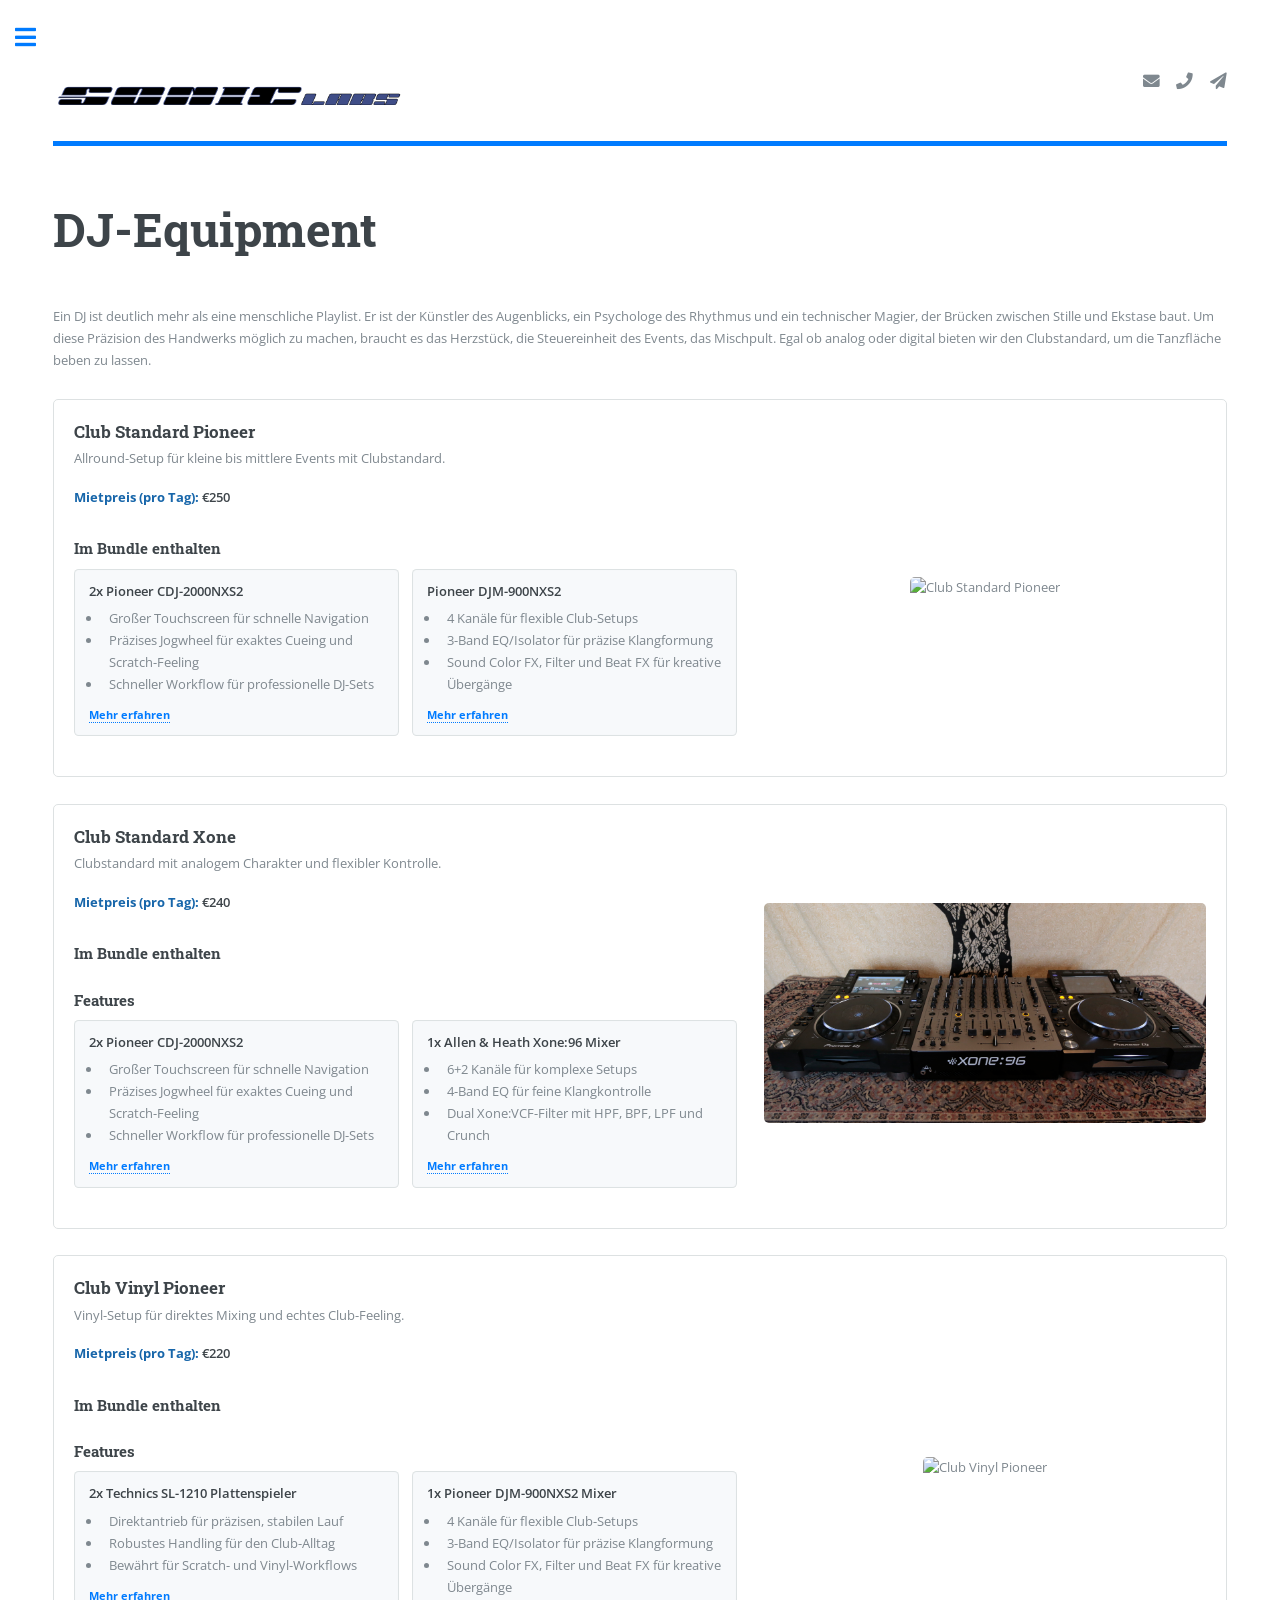
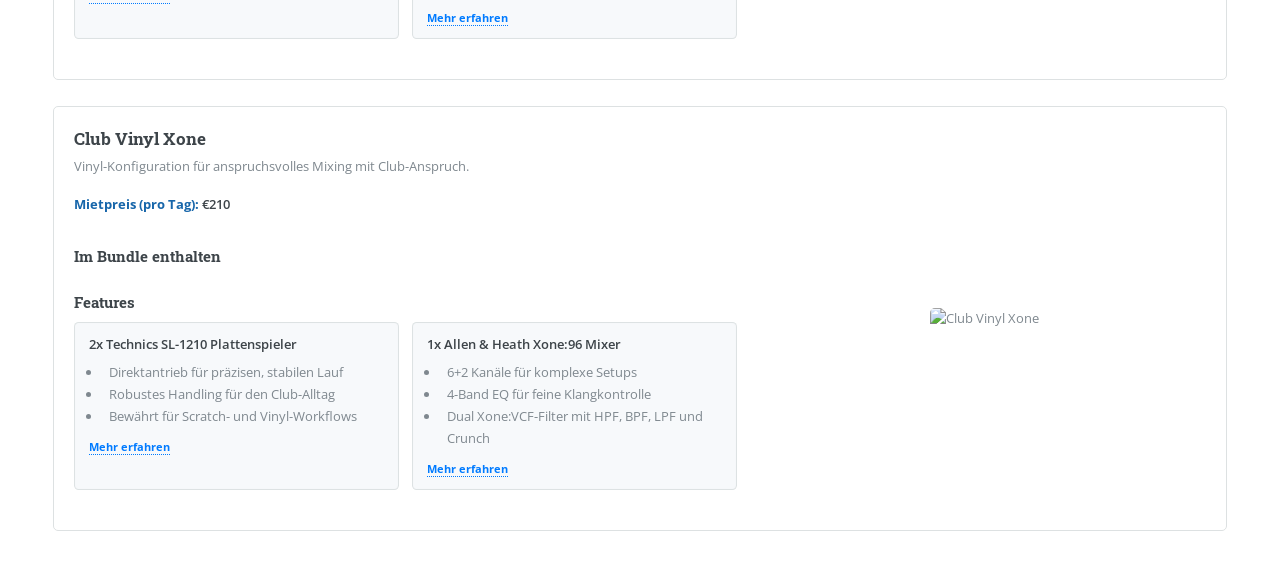
==== commit b0f3c658: "stuff" ====
--- a/dj-equipment.html
+++ b/dj-equipment.html
@@ -1,12 +1,42 @@
 <!doctype html>
-<html>
+<html lang="de">
   <head>
     <meta charset="utf-8" />
     <meta name="viewport" content="width=device-width, initial-scale=1" />
     <title>Sonic Labs | DJ-Equipment</title>
     <link rel="stylesheet" href="assets/css/main.css" />
+    <link rel="icon" href="images/Sonic%20Labs%20Logo.png" type="image/png" />
+    <meta
+      name="description"
+      content="DJ-Equipment von Sonic Labs: Club-Setups mit Pioneer, Xone und Technics für professionelles Auflegen."
+    />
+    <meta name="robots" content="index,follow" />
+    <meta property="og:title" content="Sonic Labs | DJ-Equipment" />
+    <meta
+      property="og:description"
+      content="Club-Setups mit Pioneer, Xone und Technics für DJs."
+    />
+    <meta
+      property="og:image"
+      content="https://soniclabs-r2.com/images/Club%20Standart%20Pioneer.JPG"
+    />
+    <link rel="canonical" href="https://soniclabs-r2.com/dj-equipment.html" />
   </head>
   <body class="is-preload">
+    <script type="application/ld+json">
+      {
+        "@context": "https://schema.org",
+        "@type": "Service",
+        "serviceType": "DJ-Equipment",
+        "description": "Vermietung und Beratung zu DJ-Equipment: Controller, Plattenspieler, Mixer und Monitoring.",
+        "provider": {
+          "@type": "Organization",
+          "name": "Sonic Labs",
+          "url": "https://soniclabs-r2.com/",
+          "logo": "https://soniclabs-r2.com/images/Sonic%20Labs%20Logo.png"
+        }
+      }
+    </script>
     <div id="wrapper">
       <div id="main">
         <div class="inner">
@@ -17,13 +47,13 @@
             <ul class="icons">
               <li>
                 <a
-                  href="mailto:info@pa-anlagen.de"
+                  href="mailto:info@soniclabs-r2.com"
                   class="icon solid fa-envelope"
                   ><span class="label">E-Mail</span></a
                 >
               </li>
               <li>
-                <a href="tel:+490000000000" class="icon solid fa-phone"
+                <a href="tel:+4915786787956" class="icon solid fa-phone"
                   ><span class="label">Telefon</span></a
                 >
               </li>
@@ -38,64 +68,246 @@
           <section>
             <header class="main"><h1>DJ-Equipment</h1></header>
             <p>
-              Vom kompakten Controller-Setup bis zum professionellen Club-Deck:
-              hier findest du unsere DJ-Lösungen im passenden Format.
+              Ein DJ ist deutlich mehr als eine menschliche Playlist. Er ist der
+              Künstler des Augenblicks, ein Psychologe des Rhythmus und ein
+              technischer Magier, der Brücken zwischen Stille und Ekstase baut.
+              Um diese Präzision des Handwerks möglich zu machen, braucht es das
+              Herzstück, die Steuereinheit des Events, das Mischpult. Egal ob
+              analog oder digital bieten wir den Clubstandard, um die Tanzfläche
+              beben zu lassen.
             </p>
 
-            <section class="box">
-              <div>
+            <section class="box dj-bundle">
+              <div class="dj-bundle__content">
                 <h3>Club Standard Pioneer</h3>
                 <p>
-                  Allround-Setup für kleine bis mittlere Events mit klarer
-                  Bedienung und zuverlässigem Sound.
-                </p>
+                  Allround-Setup für kleine bis mittlere Events mit
+                  Clubstandard.
+                </p>
+                <p class="dj-bundle__price">
+                  Mietpreis (pro Tag): <strong> €250 </strong>
+                </p>
+                <h4>Im Bundle enthalten</h4>
+                <div class="feature-grid">
+                  <div class="feature-group">
+                    <p class="feature-device">
+                      <strong>2x Pioneer CDJ-2000NXS2</strong>
+                    </p>
+                    <ul>
+                      <li>Großer Touchscreen für schnelle Navigation</li>
+                      <li>
+                        Präzises Jogwheel für exaktes Cueing und Scratch-Feeling
+                      </li>
+                      <li>Schneller Workflow für professionelle DJ-Sets</li>
+                    </ul>
+                    <p class="feature-more">
+                      <a
+                        href="https://www.pioneerdj.com/en/product/dj-players-turntables/cdj-2000nxs2/"
+                        target="_blank"
+                        rel="noopener noreferrer"
+                        >Mehr erfahren</a
+                      >
+                    </p>
+                  </div>
+                  <div class="feature-group">
+                    <p class="feature-device">
+                      <strong>Pioneer DJM-900NXS2</strong>
+                    </p>
+                    <ul>
+                      <li>4 Kanäle für flexible Club-Setups</li>
+                      <li>3-Band EQ/Isolator für präzise Klangformung</li>
+                      <li>
+                        Sound Color FX, Filter und Beat FX für kreative
+                        Übergänge
+                      </li>
+                    </ul>
+                    <p class="feature-more">
+                      <a
+                        href="https://www.pioneerdj.com/de/product/dj-mixers/djm-900nxs2/"
+                        target="_blank"
+                        rel="noopener noreferrer"
+                        >Mehr erfahren</a
+                      >
+                    </p>
+                  </div>
+                </div>
               </div>
-              <span class="image fit"
+              <span class="image fit dj-bundle__image"
                 ><img
                   src="images/Club%20Standart%20Pioneer.JPG"
                   alt="Club Standard Pioneer"
               /></span>
             </section>
 
-            <section class="box">
-              <div>
+            <section class="box dj-bundle">
+              <div class="dj-bundle__content">
                 <h3>Club Standard Xone</h3>
                 <p>
-                  Für DJs, die ein klassisches Club-Mischpult mit flexiblen
-                  Routing-Optionen bevorzugen.
-                </p>
+                  Clubstandard mit analogem Charakter und flexibler Kontrolle.
+                </p>
+                <p class="dj-bundle__price">
+                  Mietpreis (pro Tag): <strong> €240 </strong>
+                </p>
+                <h4>Im Bundle enthalten</h4>
+                <h4>Features</h4>
+                <div class="feature-grid">
+                  <div class="feature-group">
+                    <p class="feature-device">
+                      <strong>2x Pioneer CDJ-2000NXS2</strong>
+                    </p>
+                    <ul>
+                      <li>Großer Touchscreen für schnelle Navigation</li>
+                      <li>
+                        Präzises Jogwheel für exaktes Cueing und Scratch-Feeling
+                      </li>
+                      <li>Schneller Workflow für professionelle DJ-Sets</li>
+                    </ul>
+                    <p class="feature-more">
+                      <a
+                        href="https://www.pioneerdj.com/en/product/dj-players-turntables/cdj-2000nxs2/"
+                        target="_blank"
+                        rel="noopener noreferrer"
+                        >Mehr erfahren</a
+                      >
+                    </p>
+                  </div>
+                  <div class="feature-group">
+                    <p class="feature-device">
+                      <strong>1x Allen &amp; Heath Xone:96 Mixer</strong>
+                    </p>
+                    <ul>
+                      <li>6+2 Kanäle für komplexe Setups</li>
+                      <li>4-Band EQ für feine Klangkontrolle</li>
+                      <li>Dual Xone:VCF-Filter mit HPF, BPF, LPF und Crunch</li>
+                    </ul>
+                    <p class="feature-more">
+                      <a
+                        href="https://www.allen-heath.com/hardware/xone-series/xone96/"
+                        target="_blank"
+                        rel="noopener noreferrer"
+                        >Mehr erfahren</a
+                      >
+                    </p>
+                  </div>
+                </div>
               </div>
-              <span class="image fit"
+              <span class="image fit dj-bundle__image"
                 ><img
                   src="images/Club%20Standart%20Xone.JPG"
                   alt="Club Standard Xone"
               /></span>
             </section>
 
-            <section class="box">
-              <div>
+            <section class="box dj-bundle">
+              <div class="dj-bundle__content">
                 <h3>Club Vinyl Pioneer</h3>
-                <p>
-                  Turntable-Setup für echtes Vinyl-Feeling mit direkter
-                  Kontrolle und präzisem Workflow.
-                </p>
+                <p>Vinyl-Setup für direktes Mixing und echtes Club-Feeling.</p>
+                <p class="dj-bundle__price">
+                  Mietpreis (pro Tag): <strong> €220 </strong>
+                </p>
+                <h4>Im Bundle enthalten</h4>
+                <h4>Features</h4>
+                <div class="feature-grid">
+                  <div class="feature-group">
+                    <p class="feature-device">
+                      <strong>2x Technics SL-1210 Plattenspieler</strong>
+                    </p>
+                    <ul>
+                      <li>Direktantrieb für präzisen, stabilen Lauf</li>
+                      <li>Robustes Handling für den Club-Alltag</li>
+                      <li>Bewährt für Scratch- und Vinyl-Workflows</li>
+                    </ul>
+                    <p class="feature-more">
+                      <a
+                        href="https://www.technics.com/de/produkte/dj-plattenspieler/sl-1210mk7.html"
+                        target="_blank"
+                        rel="noopener noreferrer"
+                        >Mehr erfahren</a
+                      >
+                    </p>
+                  </div>
+                  <div class="feature-group">
+                    <p class="feature-device">
+                      <strong>1x Pioneer DJM-900NXS2 Mixer</strong>
+                    </p>
+                    <ul>
+                      <li>4 Kanäle für flexible Club-Setups</li>
+                      <li>3-Band EQ/Isolator für präzise Klangformung</li>
+                      <li>
+                        Sound Color FX, Filter und Beat FX für kreative
+                        Übergänge
+                      </li>
+                    </ul>
+                    <p class="feature-more">
+                      <a
+                        href="https://www.pioneerdj.com/de/product/dj-mixers/djm-900nxs2/"
+                        target="_blank"
+                        rel="noopener noreferrer"
+                        >Mehr erfahren</a
+                      >
+                    </p>
+                  </div>
+                </div>
               </div>
-              <span class="image fit"
+              <span class="image fit dj-bundle__image"
                 ><img
                   src="images/Club%20Vinyl%20Pioneer.JPG"
                   alt="Club Vinyl Pioneer"
               /></span>
             </section>
 
-            <section class="box">
-              <div>
+            <section class="box dj-bundle">
+              <div class="dj-bundle__content">
                 <h3>Club Vinyl Xone</h3>
                 <p>
-                  Vinyl-Konfiguration für anspruchsvolle DJs, die auf
-                  hochwertige Mix- und Performance-Tools setzen.
-                </p>
+                  Vinyl-Konfiguration für anspruchsvolles Mixing mit
+                  Club-Anspruch.
+                </p>
+                <p class="dj-bundle__price">
+                  Mietpreis (pro Tag): <strong> €210 </strong>
+                </p>
+                <h4>Im Bundle enthalten</h4>
+                <h4>Features</h4>
+                <div class="feature-grid">
+                  <div class="feature-group">
+                    <p class="feature-device">
+                      <strong>2x Technics SL-1210 Plattenspieler</strong>
+                    </p>
+                    <ul>
+                      <li>Direktantrieb für präzisen, stabilen Lauf</li>
+                      <li>Robustes Handling für den Club-Alltag</li>
+                      <li>Bewährt für Scratch- und Vinyl-Workflows</li>
+                    </ul>
+                    <p class="feature-more">
+                      <a
+                        href="https://www.technics.com/de/produkte/dj-plattenspieler/sl-1210mk7.html"
+                        target="_blank"
+                        rel="noopener noreferrer"
+                        >Mehr erfahren</a
+                      >
+                    </p>
+                  </div>
+                  <div class="feature-group">
+                    <p class="feature-device">
+                      <strong>1x Allen &amp; Heath Xone:96 Mixer</strong>
+                    </p>
+                    <ul>
+                      <li>6+2 Kanäle für komplexe Setups</li>
+                      <li>4-Band EQ für feine Klangkontrolle</li>
+                      <li>Dual Xone:VCF-Filter mit HPF, BPF, LPF und Crunch</li>
+                    </ul>
+                    <p class="feature-more">
+                      <a
+                        href="https://www.allen-heath.com/hardware/xone-series/xone96/"
+                        target="_blank"
+                        rel="noopener noreferrer"
+                        >Mehr erfahren</a
+                      >
+                    </p>
+                  </div>
+                </div>
               </div>
-              <span class="image fit"
+              <span class="image fit dj-bundle__image"
                 ><img
                   src="images/Club%20Vinyl%20Xone.JPG"
                   alt="Club Vinyl Xone"
@@ -124,7 +336,7 @@
             </ul>
           </nav>
           <footer id="footer">
-            <p class="copyright">&copy; Sonic Labs</p>
+            <p class="copyright">&copy; SonicLabs R2</p>
           </footer>
         </div>
       </div>
--- a/assets/css/main.css
+++ b/assets/css/main.css
@@ -93,6 +93,63 @@
   font: inherit;
   vertical-align: baseline;
 }
+/* Form confirmation overlay */
+.form-confirm-overlay {
+  position: fixed;
+  inset: 0;
+  display: flex;
+  align-items: center;
+  justify-content: center;
+  background: rgba(0, 0, 0, 0.5);
+  z-index: 9999;
+  opacity: 0;
+  pointer-events: none;
+  transition: opacity 0.18s ease-in-out;
+}
+.form-confirm-overlay.visible {
+  opacity: 1;
+  pointer-events: auto;
+}
+.form-confirm {
+  background: #ffffff;
+  color: #3d4449;
+  padding: 1.5em;
+  border-radius: 8px;
+  max-width: 520px;
+  width: calc(100% - 48px);
+  box-shadow: 0 12px 30px rgba(0, 0, 0, 0.25);
+  position: relative;
+}
+.form-confirm.error {
+  border-left: 4px solid #d9534f;
+}
+.form-confirm-close {
+  position: absolute;
+  top: 8px;
+  right: 8px;
+  padding: 0;
+  background: transparent;
+  border: none;
+  border-radius: 0;
+  font-size: 1.2em;
+  line-height: 1;
+  cursor: pointer;
+  color: #007bff;
+  box-shadow: none;
+}
+.form-confirm-close i {
+  pointer-events: none;
+}
+.form-confirm-close:focus {
+  outline: none;
+  box-shadow: none;
+}
+.form-confirm-close:hover i {
+  color: #0056b3;
+}
+.form-confirm-message {
+  font-size: 1em;
+}
 
 article,
 aside,
@@ -1864,27 +1921,25 @@
   position: absolute;
   top: 1rem;
   right: 1rem;
-  width: 44px;
-  height: 44px;
-  background: rgba(0, 0, 0, 0.45);
+  padding: 0;
+  background: transparent;
   border: none;
-  border-radius: 50%;
-  color: #fff;
-  font-size: 1.2rem;
+  color: #007bff;
+  font-size: 1.4rem;
   line-height: 1;
-  display: flex;
+  display: inline-flex;
   align-items: center;
   justify-content: center;
   cursor: pointer;
   z-index: 10000;
-  box-shadow: 0 6px 18px rgba(0, 0, 0, 0.45);
+  box-shadow: none;
 }
 .lightbox-close:focus {
-  outline: 2px solid rgba(255, 255, 255, 0.12);
-}
-.lightbox-close:hover {
-  transform: scale(1.05);
-  background: rgba(0, 0, 0, 0.55);
+  outline: none;
+  box-shadow: none;
+}
+.lightbox-close:hover i {
+  color: #0056b3;
 }
 
 @media screen and (max-width: 736px) {
@@ -2273,6 +2328,95 @@
 .button.fit {
   width: 100%;
 }
+.box .feature-device {
+  margin: 0 0 0.25em 0;
+}
+
+.box .feature-device + ul {
+  margin-top: 0;
+}
+.box.dj-bundle .feature-grid {
+  display: grid;
+  gap: 1em;
+  grid-template-columns: repeat(2, minmax(0, 1fr));
+}
+
+.box.dj-bundle .feature-grid .feature-group {
+  margin-top: 0;
+}
+
+.box.dj-bundle .feature-group {
+  background: rgba(247, 249, 251, 0.9);
+  border: solid 1px rgba(210, 215, 217, 0.7);
+  border-radius: 0.35em;
+  padding: 0.85em 1em 0.7em;
+}
+
+.box.dj-bundle .feature-group .feature-device {
+  margin-bottom: 0.4em;
+}
+
+.box.dj-bundle .feature-group ul {
+  margin: 0;
+}
+
+.box.dj-bundle .feature-group li:last-child {
+  margin-bottom: 0;
+}
+
+.box.dj-bundle .feature-more {
+  margin: 0.6em 0 0;
+}
+
+.box.dj-bundle .feature-more a {
+  font-size: 0.85em;
+  font-weight: 700;
+}
+
+.box.dj-bundle .feature-more a:hover {
+  text-decoration: underline;
+}
+.box.dj-bundle {
+  align-items: start;
+  gap: 1.5em 2em;
+}
+
+.dj-bundle__price {
+  margin: 0.25em 0 0.6em;
+  font-weight: 700;
+  color: #1766aa;
+}
+
+.box.dj-bundle .dj-bundle__content {
+  display: flex;
+  flex-direction: column;
+}
+
+.box.dj-bundle .dj-bundle__content > h3 {
+  margin-bottom: 0.2em;
+}
+
+.box.dj-bundle .dj-bundle__content > p {
+  margin-bottom: 1em;
+}
+
+.box.dj-bundle .dj-bundle__content > h4 {
+  margin: 1.1em 0 0.55em;
+}
+
+.box.dj-bundle .dj-bundle__content > ul {
+  margin: 0 0 1em 1.25em;
+}
+
+.box.dj-bundle .feature-group {
+  box-shadow: 0 0 0 1px rgba(210, 215, 217, 0.05) inset;
+}
+
+@media (max-width: 736px) {
+  .box.dj-bundle .feature-grid {
+    grid-template-columns: 1fr;
+  }
+}
 input[type="submit"].small,
 input[type="reset"].small,
 input[type="button"].small,
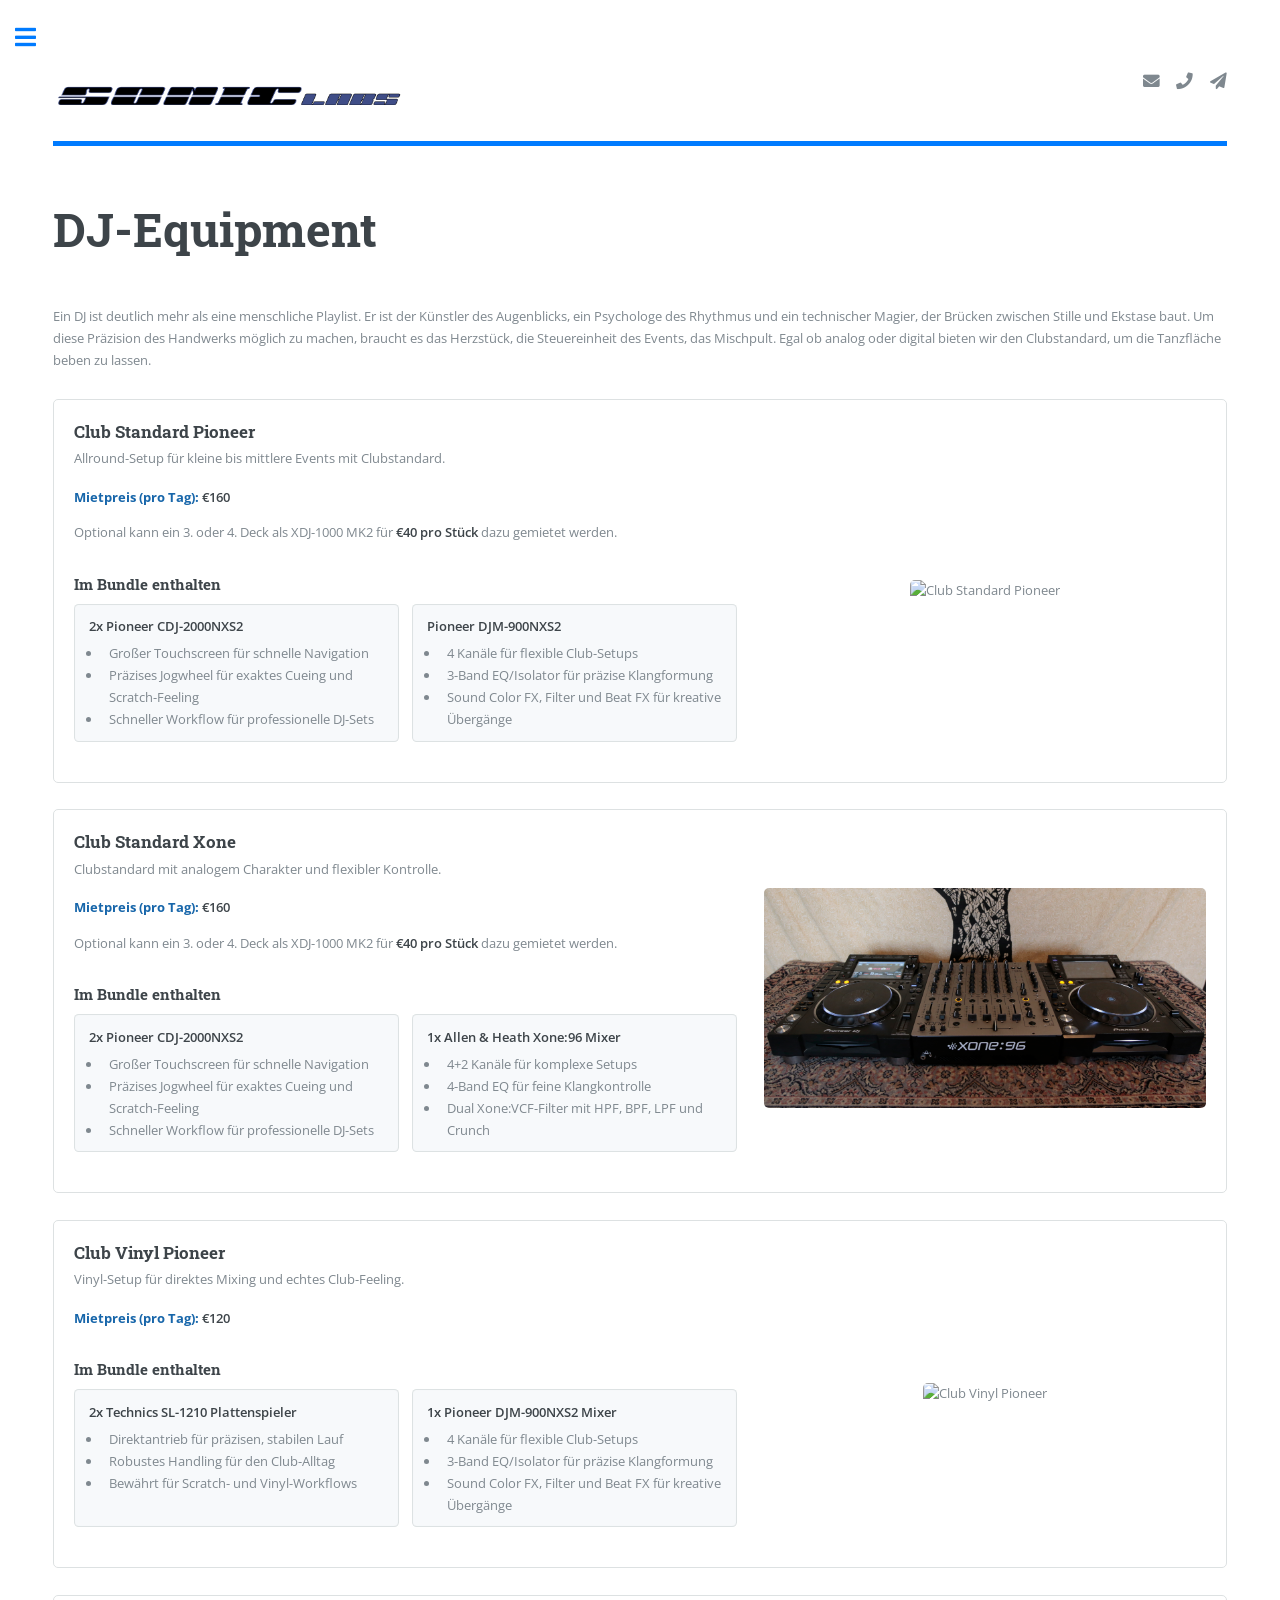
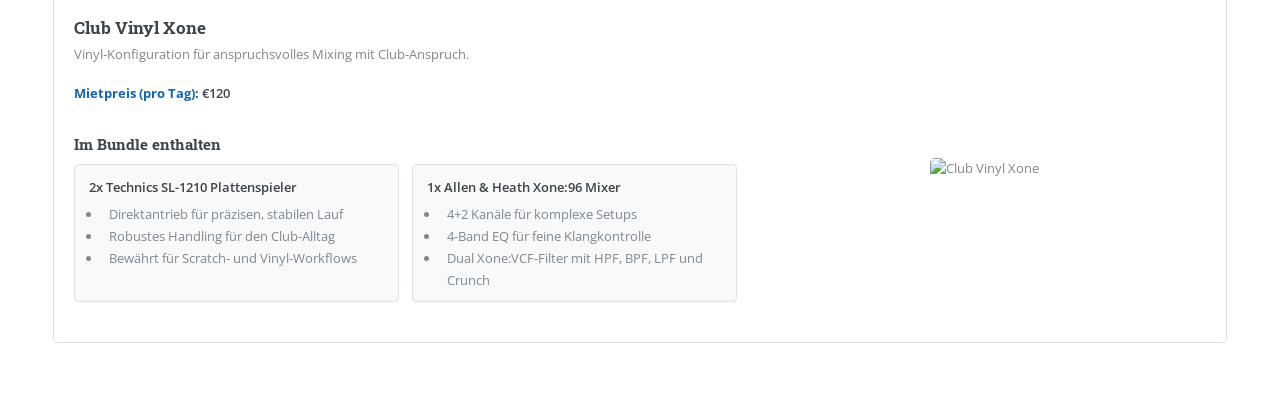
==== commit 58fa5580: "edit some data" ====
--- a/dj-equipment.html
+++ b/dj-equipment.html
@@ -85,7 +85,11 @@
                   Clubstandard.
                 </p>
                 <p class="dj-bundle__price">
-                  Mietpreis (pro Tag): <strong> €250 </strong>
+                  Mietpreis (pro Tag): <strong> €160 </strong>
+                </p>
+                <p class="dj-bundle__note">
+                  Optional kann ein 3. oder 4. Deck als XDJ-1000 MK2 für
+                  <strong>€40 pro Stück</strong> dazu gemietet werden.
                 </p>
                 <h4>Im Bundle enthalten</h4>
                 <div class="feature-grid">
@@ -100,14 +104,6 @@
                       </li>
                       <li>Schneller Workflow für professionelle DJ-Sets</li>
                     </ul>
-                    <p class="feature-more">
-                      <a
-                        href="https://www.pioneerdj.com/en/product/dj-players-turntables/cdj-2000nxs2/"
-                        target="_blank"
-                        rel="noopener noreferrer"
-                        >Mehr erfahren</a
-                      >
-                    </p>
                   </div>
                   <div class="feature-group">
                     <p class="feature-device">
@@ -121,14 +117,6 @@
                         Übergänge
                       </li>
                     </ul>
-                    <p class="feature-more">
-                      <a
-                        href="https://www.pioneerdj.com/de/product/dj-mixers/djm-900nxs2/"
-                        target="_blank"
-                        rel="noopener noreferrer"
-                        >Mehr erfahren</a
-                      >
-                    </p>
                   </div>
                 </div>
               </div>
@@ -146,10 +134,13 @@
                   Clubstandard mit analogem Charakter und flexibler Kontrolle.
                 </p>
                 <p class="dj-bundle__price">
-                  Mietpreis (pro Tag): <strong> €240 </strong>
-                </p>
-                <h4>Im Bundle enthalten</h4>
-                <h4>Features</h4>
+                  Mietpreis (pro Tag): <strong> €160 </strong>
+                </p>
+                <p class="dj-bundle__note">
+                  Optional kann ein 3. oder 4. Deck als XDJ-1000 MK2 für
+                  <strong>€40 pro Stück</strong> dazu gemietet werden.
+                </p>
+                <h4>Im Bundle enthalten</h4>
                 <div class="feature-grid">
                   <div class="feature-group">
                     <p class="feature-device">
@@ -162,32 +153,16 @@
                       </li>
                       <li>Schneller Workflow für professionelle DJ-Sets</li>
                     </ul>
-                    <p class="feature-more">
-                      <a
-                        href="https://www.pioneerdj.com/en/product/dj-players-turntables/cdj-2000nxs2/"
-                        target="_blank"
-                        rel="noopener noreferrer"
-                        >Mehr erfahren</a
-                      >
-                    </p>
                   </div>
                   <div class="feature-group">
                     <p class="feature-device">
                       <strong>1x Allen &amp; Heath Xone:96 Mixer</strong>
                     </p>
                     <ul>
-                      <li>6+2 Kanäle für komplexe Setups</li>
+                      <li>4+2 Kanäle für komplexe Setups</li>
                       <li>4-Band EQ für feine Klangkontrolle</li>
                       <li>Dual Xone:VCF-Filter mit HPF, BPF, LPF und Crunch</li>
                     </ul>
-                    <p class="feature-more">
-                      <a
-                        href="https://www.allen-heath.com/hardware/xone-series/xone96/"
-                        target="_blank"
-                        rel="noopener noreferrer"
-                        >Mehr erfahren</a
-                      >
-                    </p>
                   </div>
                 </div>
               </div>
@@ -203,10 +178,10 @@
                 <h3>Club Vinyl Pioneer</h3>
                 <p>Vinyl-Setup für direktes Mixing und echtes Club-Feeling.</p>
                 <p class="dj-bundle__price">
-                  Mietpreis (pro Tag): <strong> €220 </strong>
-                </p>
-                <h4>Im Bundle enthalten</h4>
-                <h4>Features</h4>
+                  Mietpreis (pro Tag): <strong> €120 </strong>
+                </p>
+                <h4>Im Bundle enthalten</h4>
+
                 <div class="feature-grid">
                   <div class="feature-group">
                     <p class="feature-device">
@@ -217,14 +192,6 @@
                       <li>Robustes Handling für den Club-Alltag</li>
                       <li>Bewährt für Scratch- und Vinyl-Workflows</li>
                     </ul>
-                    <p class="feature-more">
-                      <a
-                        href="https://www.technics.com/de/produkte/dj-plattenspieler/sl-1210mk7.html"
-                        target="_blank"
-                        rel="noopener noreferrer"
-                        >Mehr erfahren</a
-                      >
-                    </p>
                   </div>
                   <div class="feature-group">
                     <p class="feature-device">
@@ -238,14 +205,6 @@
                         Übergänge
                       </li>
                     </ul>
-                    <p class="feature-more">
-                      <a
-                        href="https://www.pioneerdj.com/de/product/dj-mixers/djm-900nxs2/"
-                        target="_blank"
-                        rel="noopener noreferrer"
-                        >Mehr erfahren</a
-                      >
-                    </p>
                   </div>
                 </div>
               </div>
@@ -264,10 +223,9 @@
                   Club-Anspruch.
                 </p>
                 <p class="dj-bundle__price">
-                  Mietpreis (pro Tag): <strong> €210 </strong>
-                </p>
-                <h4>Im Bundle enthalten</h4>
-                <h4>Features</h4>
+                  Mietpreis (pro Tag): <strong> €120 </strong>
+                </p>
+                <h4>Im Bundle enthalten</h4>
                 <div class="feature-grid">
                   <div class="feature-group">
                     <p class="feature-device">
@@ -278,32 +236,16 @@
                       <li>Robustes Handling für den Club-Alltag</li>
                       <li>Bewährt für Scratch- und Vinyl-Workflows</li>
                     </ul>
-                    <p class="feature-more">
-                      <a
-                        href="https://www.technics.com/de/produkte/dj-plattenspieler/sl-1210mk7.html"
-                        target="_blank"
-                        rel="noopener noreferrer"
-                        >Mehr erfahren</a
-                      >
-                    </p>
                   </div>
                   <div class="feature-group">
                     <p class="feature-device">
                       <strong>1x Allen &amp; Heath Xone:96 Mixer</strong>
                     </p>
                     <ul>
-                      <li>6+2 Kanäle für komplexe Setups</li>
+                      <li>4+2 Kanäle für komplexe Setups</li>
                       <li>4-Band EQ für feine Klangkontrolle</li>
                       <li>Dual Xone:VCF-Filter mit HPF, BPF, LPF und Crunch</li>
                     </ul>
-                    <p class="feature-more">
-                      <a
-                        href="https://www.allen-heath.com/hardware/xone-series/xone96/"
-                        target="_blank"
-                        rel="noopener noreferrer"
-                        >Mehr erfahren</a
-                      >
-                    </p>
                   </div>
                 </div>
               </div>
--- a/assets/css/main.css
+++ b/assets/css/main.css
@@ -2417,6 +2417,27 @@
     grid-template-columns: 1fr;
   }
 }
+/* Responsive adjustments for main action buttons */
+@media (max-width: 736px) {
+  ul.actions {
+    flex-direction: column;
+    align-items: stretch;
+    margin-left: 0;
+  }
+  ul.actions li {
+    padding: 0.6em 0 0 0;
+    width: 100%;
+  }
+  ul.actions li:first-child {
+    padding-top: 0;
+  }
+  ul.actions li > a.button,
+  ul.actions li > .button {
+    display: block;
+    width: 100%;
+    box-sizing: border-box;
+  }
+}
 input[type="submit"].small,
 input[type="reset"].small,
 input[type="button"].small,
